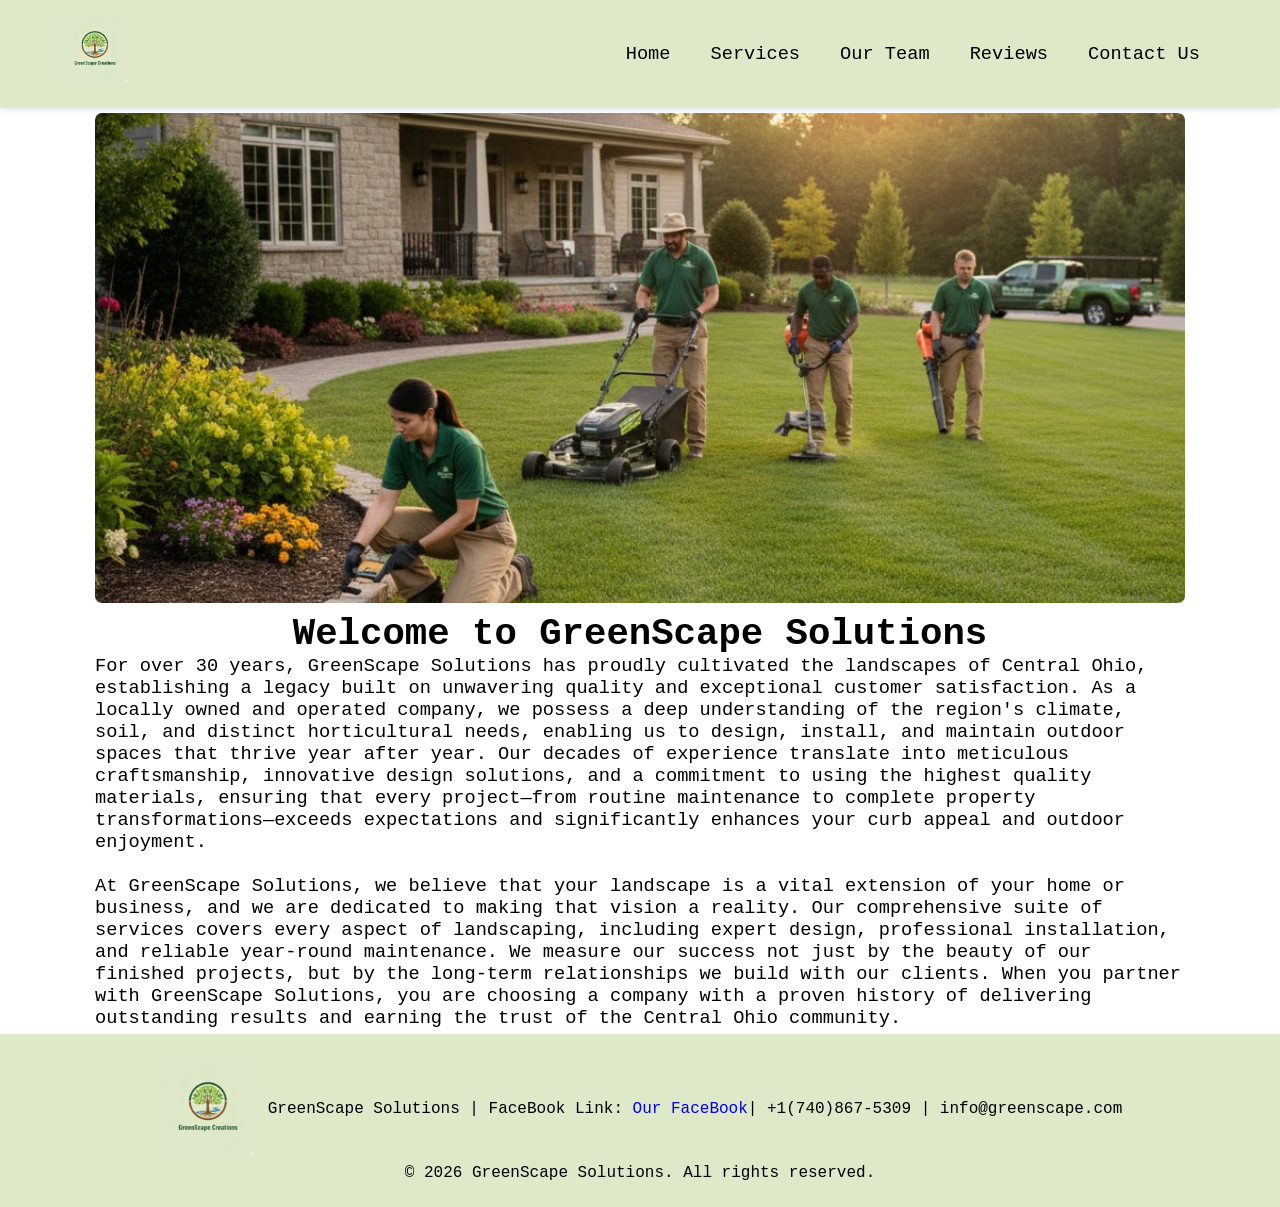
==== index.html @ 3e0b4bdd "commit" ====
<!DOCTYPE html>
<html lang="en">
<head>
    <meta charset="UTF-8">
    <meta name="viewport" content="width=device-width, initial-scale=1.0">
    <title>Home - GreenScape Solutions</title>
    <link rel="stylesheet" href="scripts/menu.css">
    <link rel="stylesheet" href="scripts/style.css">
    <link rel="icon" href="img/GreenScape Solutions Logo.png" type="image/png">
</head>
<body>
    <header class="navbar-container">
        <nav class="navbar">
            
            <div class="navbar-brand">
                <a href="#home"><img id="logo" src="img/GreenScape Solutions Logo.png" alt="GreenScape Solutions Logo"></a> 
                </div>

            <input type="checkbox" id="menu-toggle" title="Toggle navigation menu">
            
            <label for="menu-toggle" class="hamburger">
                <span class="bar"></span>
                <span class="bar"></span>
                <span class="bar"></span>
            </label>

            <ul class="nav-links">
                <li><a href="index.html">Home</a></li>
                <li class="dropdown">
                    <a href="#">Services</a>
                    <ul class="submenu">
                        <li><a href="aeration.html">Aeration</a></li>
                        <li><a href="landscape_maintenance.html"> Landscape Maintenance</a></li>
                        <li><a href="treatment.html">Treatments</a></li>
                    </ul>
                </li>
                <li><a href="team.html">Our Team</a></li>
                <li><a href="reviews.html">Reviews</a></li>
                <li><a href="contact.html">Contact Us</a></li>
            </ul>
        </nav>
    </header>

    <img src="img/greenscape-intro.jpg" alt="GreenScape Introduction" class="intro-image-container">

    <div class="intro-text-container">
        <h1>Welcome to GreenScape Solutions</h1>

        <p> For over 30 years, GreenScape Solutions has proudly cultivated the landscapes of Central Ohio, 
        establishing a legacy built on unwavering quality and exceptional customer satisfaction. 
        As a locally owned and operated company, we possess a deep understanding of the region's climate, soil,
        and distinct horticultural needs, enabling us to design, install, and maintain outdoor spaces that thrive year after year. 
        Our decades of experience translate into meticulous craftsmanship, innovative design solutions, 
        and a commitment to using the highest quality materials, 
        ensuring that every project—from routine maintenance to complete property transformations—exceeds expectations and 
        significantly enhances your curb appeal and outdoor enjoyment.</p>
        <br>
        <p>At GreenScape Solutions, we believe that your landscape is a vital extension of your home or business, 
        and we are dedicated to making that vision a reality. Our comprehensive suite of services covers every aspect of landscaping, 
        including expert design, professional installation, and reliable year-round maintenance. 
        We measure our success not just by the beauty of our finished projects, but by the long-term relationships we build with our 
        clients. When you partner with GreenScape Solutions, you are choosing a company with a proven history of delivering outstanding 
        results and earning the trust of the Central Ohio community.</p>
    </div>
    <footer class="site-footer">
        <p><img src="img/GreenScape Solutions Logo.png" alt="GreenScape Solutions Logo" class="footer-logo">GreenScape Solutions | FaceBook Link: <a href="https://facebook.dacc-appdev.com/ " class="footer-link"> Our FaceBook</a>| +1(740)867-5309 | info@greenscape.com</p>
        <p>&copy; 2026 GreenScape Solutions. All rights reserved.</p>
    </footer>

</body>
</html>
---- scripts/menu.css ----
/* Base Reset and Styling */
* {
    margin: 0;
    padding: 0;
    box-sizing: border-box;
    list-style: none;
    text-decoration: none;
}


/* --- Navigation Container --- */
.navbar-container {
    background-color: #DEE9C9;
    box-shadow: 0 2px 5px rgba(0, 0, 0, 0.1);
}

.navbar {
    display: flex;
    /* Main Flexbox setting: Icon (left) and Links (right) */
    justify-content: space-between; 
    align-items: center;
    padding: 0 20px;
    max-width: 1200px;
    margin: 0 auto; /* Center the navbar content */
}

/* --- Left Side: Brand/Icon --- */
.navbar-brand a {
    color: #1f5030; /* Gold color for the brand name */
    font-size: 1.5em;
    font-weight: bold;
    padding: 15px 0;
    display: block;
}

/* --- Right Side: Navigation Links (Desktop) --- */
.nav-links {
    display: flex;
    justify-content: flex-end; /* Align links to the right */
    align-items: center;
}

.nav-links > li {
    position: relative;
}

.nav-links a {
    display: block;
    padding: 15px 20px;
    color: black;
    transition: background-color 0.3s;
}

.nav-links a:hover {
    background-color: #245A33;
    color: #96C23A  ;
}

/* --- Dropdown Styling (Desktop) --- */
.submenu {
    display: none;
    position: absolute;
    top: 100%;
    left: 0;
    background-color: #699740;
    min-width: 180px;
    z-index: 10;
    box-shadow: 0 5px 10px rgba(0, 0, 0, 0.2);
}

.dropdown:hover .submenu {
    display: block; 
}

.submenu a {
    padding: 10px 20px;
}

.submenu li:hover a {
    background-color: #699740;
}

/* --- Hamburger Icon (Hidden on Desktop) --- */
#menu-toggle {
    display: none;
}

.hamburger {
    display: none; 
    cursor: pointer;
}

.bar {
    display: block;
    width: 25px;
    height: 3px;
    margin: 5px 0;
    background-color: white;
    transition: all 0.3s ease-in-out;
}


/* ==================================== */
/* --- Mobile/Tablet Responsiveness --- */
/* ==================================== */
@media (max-width: 768px) {
    
    .navbar {
        flex-wrap: wrap; /* Allow the nav-links to drop below the brand/hamburger */
        padding: 0 20px;
    }

    /* Show the hamburger icon */
    .hamburger {
        display: block; 
        padding: 15px 0;
    }

    /* Navigation Links (Mobile) */
    .nav-links {
        /* On mobile, the links take full width and stack vertically */
        flex-direction: column;
        width: 100%;
        max-height: 0; /* Initially hidden */
        overflow: hidden;
        transition: max-height 0.3s ease-out;
        background-color: #000000; 
        text-align: center;
        /* Position links below the brand/hamburger by setting width to 100% */
        order: 1; /* Force nav-links to the second row in the flex container */
    }

    .nav-links > li {
        width: 100%;
        border-top: 1px solid #555;
    }
    
    /* Toggle menu open: Checkbox state controls visibility */
    #menu-toggle:checked ~ .nav-links {
        max-height: 500px; /* Must be larger than total link height */
    }

    /* Mobile Dropdowns */
    .submenu {
        position: static; /* Stack naturally below parent */
        width: 100%;
        display: none; /* Hide by default, show with JS 'active' class */
        background-color: #555;
    }

    /* JavaScript 'active' class for mobile submenu toggle */
    .dropdown.active .submenu {
        display: block;
    }
}
---- scripts/style.css ----
/* ============================================
   BASE STYLES - Overall page appearance
   ============================================ */
body{
    background-color: #FFFFFF;
    font-family:'Courier New', Courier, monospace;
    font-size: 14pt;
}

/* Main content container - centers content and limits width */
main {
    max-width: 900px;
    margin: 0 auto;
    text-align: center;
    padding: 20px;
}

/* Intro image display settings */
.intro-image {
    display: block;
    width: 200px;
    height: auto;
    margin: 20px auto 0;
}

/* Navigation bar logo sizing */
#logo{ 
    height: 70px;
}

/* ============================================
   FOOTER STYLES - Site footer appearance
   ============================================ */
.site-footer {
    background-color: #DEE9C9;
    color: rgb(0, 0, 0);
    text-align: center;
    padding: 20px 10px;
    margin-top: 40px;
    font-size: 12pt;
    clear: both;
}

/* Footer paragraph spacing */
.site-footer p {
    margin: 5px 0;
}

/* Footer logo sizing and alignment */
.footer-logo {
    width: 100px;
    height: auto;
    vertical-align: middle;
    margin-right: 10px;
}

/* ============================================
   LAYOUT - Flexbox page structure
   ============================================ */
/* Makes body and html fill viewport height */
html, body {
    height: 100%;
    margin: 0;
    display: flex;
    flex-direction: column;
}

/* Ensures body takes minimum full viewport height */
body {
    min-height: 100vh;
}

/* Pushes footer to bottom of flex container */
.site-footer {
    margin-top: auto;
}

/* ============================================
   INFO BOXES - Service/feature card grid
   ============================================ */
.info-boxes {
    max-width: 1100px;
    margin: 40px auto;
    padding: 20px;
    text-align: left;
}

/* Info boxes section heading */
.info-boxes h2 {
    color: #2e7d32;
    font-size: 2rem;
    margin-bottom: 10px;
    text-align: center;
}

/* Info boxes paragraph text */
.info-boxes p {
    max-width: 850px;
    margin: 0 auto 25px;
    line-height: 1.7;
    color: #222;
}

/* Grid layout for info boxes - 4 columns on desktop */
.info-box-grid {
    display: grid;
    grid-template-columns: repeat(4, minmax(220px, 1fr));
    gap: 20px;
}

/* Individual info box card styling */
.info-box {
    background: #fff;
    border: 2px solid #1f5030;
    border-radius: 18px;
    padding: 22px;
    box-shadow: 0 10px 25px rgba(0, 0, 0, 0.08);
    transition: transform 0.25s ease, box-shadow 0.25s ease;
    transform-origin: center;
}

/* Hover effect for info boxes - scale up */
.info-box:hover {
    transform: scale(1.03);
    box-shadow: 0 16px 35px rgba(0, 0, 0, 0.12);
}

/* Info box heading style */
.info-box h3 {
    color: #1f5030;
    margin-bottom: 12px;
}

/* Info box paragraph style */
.info-box p {
    line-height: 1.6;
    color: #333;
}

/* Info box unordered list padding */
.info-box ul {
    padding-left: 18px;
    margin-top: 10px;
}

/* Nested sub-list styling */
.info-box .sub-list {
    font-size: 0.92rem;
    margin-top: 6px;
    padding-left: 18px;
}

/* Sub-list item spacing */
.info-box .sub-list li {
    margin-bottom: 4px;
}

/* ============================================
   HERO IMAGE - Main banner image
   ============================================ */
.intro-image-container {
    display: block;
    width: 95%;
    max-width: 1100px;
    height: 500px;
    margin: 0 auto;
    padding: 5px;
    box-sizing: border-box;
    border: none;
    border-radius: 12px;
    box-shadow: none;
    object-fit: cover;
}

.intro-text-container {
    padding: 5px;
    width: 95%;
    max-width: 1100px;
    margin: 0 auto;
}

.intro-text-container h1 {
    text-align: center;
}

/* Responsive: Single column on mobile */
@media (max-width: 900px) {
    .info-box-grid {
        grid-template-columns: 1fr;
    }
}

/* ============================================
   TEAM PAGE - Team member cards
   ============================================ */
/* Keyframe animation for fade in up effect */
@keyframes fadeInUp {
    from {
        opacity: 0;
        transform: translateY(30px);
    }
    to {
        opacity: 1;
        transform: translateY(0);
    }
}

/* Keyframe animation for image zoom on hover */
@keyframes imageZoom {
    from {
        transform: scale(1);
    }
    to {
        transform: scale(1.08);
    }
}

/* Team cards container - responsive grid */
.team-container {
    max-width: 1200px;
    margin: 50px auto;
    display: grid;
    grid-template-columns: repeat(auto-fit, minmax(360px, 1fr));
    gap: 40px;
    padding: 0 20px;
}

/* Individual team card styling */
.team-card {
    display: flex;
    flex-direction: column;
    background: #fff;
    border-radius: 12px;
    overflow: hidden;
    box-shadow: 0 4px 8px rgba(0, 0, 0, 0.1);
    transition: transform 0.4s cubic-bezier(0.34, 1.56, 0.64, 1), box-shadow 0.4s ease, background-color 0.3s ease;
    animation: fadeInUp 0.6s ease-out backwards;
}

/* Staggered animation delays for each card */
.team-card:nth-child(1) { animation-delay: 0.1s; }
.team-card:nth-child(2) { animation-delay: 0.2s; }
.team-card:nth-child(3) { animation-delay: 0.3s; }
.team-card:nth-child(4) { animation-delay: 0.4s; }

/* Hover effect for team cards */
.team-card:hover {
    transform: translateY(-8px) scale(1.02);
    box-shadow: 0 12px 24px rgba(46, 125, 50, 0.25);
    background-color: #f9fdf7;
}

/* Team member image container */
.team-image {
    width: 100%;
    height: 280px;
    overflow: hidden;
    position: relative;
}

/* Team member image styling */
.team-image img {
    width: 100%;
    height: 100%;
    object-fit: cover;
    border-radius: 12px 12px 0 0;
    transition: transform 0.5s cubic-bezier(0.34, 1.56, 0.64, 1);
}

/* Zoom effect on team card hover */
.team-card:hover .team-image img {
    transform: scale(1.12);
}

/* Team info section styling */
.team-info {
    padding: 20px;
    opacity: 0;
    animation: fadeInUp 0.6s ease-out 0.2s forwards;
}

/* Team member name heading */
.team-info h2 {
    color: #2e7d32;
    font-size: 1.5rem;
    margin: 0 0 5px 0;
    transition: color 0.3s ease;
}

/* Change name color on card hover */
.team-card:hover .team-info h2 {
    color: #0F6E56;
}

/* Job title styling */
.job-title {
    font-weight: bold;
    color: #666;
    display: block;
    margin-bottom: 12px;
    font-size: 0.9rem;
    transition: color 0.3s ease;
}

/* Change job title color on hover */
.team-card:hover .job-title {
    color: #2e7d32;
}

/* Team member description paragraph */
.team-info p {
    font-size: 0.85rem;
    line-height: 1.5;
    color: #333;
    margin: 0;
    transition: color 0.3s ease;
}

/* Responsive: Adjust for smaller screens */
@media (max-width: 768px) {
    .team-container {
        grid-template-columns: 1fr;
    }
}

/* ============================================
   SERVICE PAGES - Individual service page styles
   ============================================ */
/* Service page header banner */
.service-header {
    background: linear-gradient(135deg, #104249 0%, #0F6E56 100%);
    color: white;
    padding: 60px 20px;
    text-align: center;
    margin-bottom: 50px;
}

/* Service page main heading */
.service-header h1 {
    font-size: 2.5rem;
    margin: 0 0 15px 0;
    font-weight: bold;
}

/* Service header subtitle text */
.service-header p {
    font-size: 1.1rem;
    margin: 0;
    color: #b5d8cf;
}

/* Service content wrapper container */
.service-content-wrapper {
    max-width: 1100px;
    margin: 0 auto;
    padding: 0 20px 50px;
}

/* Individual service section block */
.service-section {
    margin-bottom: 40px;
    padding: 35px;
    background: #f9fdf7;
    border-radius: 12px;
    border-left: 5px solid #2e7d32;
}

/* Service section heading */
.service-section h2 {
    color: #2e7d32;
    font-size: 1.8rem;
    margin: 0 0 20px 0;
}

/* Service section subheading */
.service-section h3 {
    color: #0F6E56;
    font-size: 1.3rem;
    margin: 20px 0 12px 0;
}

/* Service section paragraph text */
.service-section p {
    font-size: 0.95rem;
    line-height: 1.7;
    color: #333;
    margin-bottom: 15px;
}

/* Service section list styling */
.service-section ul, .service-section ol {
    padding-left: 25px;
    margin-bottom: 15px;
}

/* Service section list items */
.service-section li {
    margin-bottom: 12px;
    color: #333;
    line-height: 1.6;
    list-style-type: disc;
}

/* Service intro block - image + text layout */
.service-intro-block {
    display: flex;
    align-items: center;
    gap: 50px;
    margin-bottom: 50px;
    flex-wrap: wrap;
}

/* Service intro image container */
.service-intro-image {
    flex: 1;
    min-width: 250px;
}

/* Service intro image styling */
.service-intro-image img {
    width: 100%;
    max-width: 350px;
    height: auto;
    border-radius: 12px;
    box-shadow: 0 8px 20px rgba(46, 125, 50, 0.15);
}

/* Service intro text container */
.service-intro-text {
    flex: 1;
    min-width: 250px;
}

/* Service intro text heading */
.service-intro-text h2 {
    color: #2e7d32;
    font-size: 1.8rem;
    margin: 0 0 15px 0;
}

/* Service intro text paragraph */
.service-intro-text p {
    font-size: 0.95rem;
    line-height: 1.7;
    color: #333;
    margin-bottom: 12px;
}

/* Responsive: Tablet and mobile adjustments */
@media (max-width: 768px) {
    .service-header h1 {
        font-size: 1.8rem;
    }
    
    .service-intro-block {
        flex-direction: column;
        gap: 30px;
    }
    
    .service-section {
        padding: 20px;
    }
}

/* ============================================
   ALTERNATE SERVICE PAGE STYLES - Variant service layout
   ============================================ */
/* Alternate service header styling */
.service-header {
    background: linear-gradient(135deg, #104249 0%, #0F6E56 100%);
    color: white;
    padding: 40px 20px;
    text-align: center;
    margin-bottom: 40px;
}

/* Alternate service heading size */
.service-header h1 {
    font-size: 2.2rem;
    margin: 0 0 10px 0;
    font-weight: bold;
}

/* Alternate service header subtitle */
.service-header p {
    font-size: 1rem;
    margin: 0;
    color: #b5d8cf;
}

/* Service main content container */
.service-main {
    max-width: 1100px;
    margin: 0 auto;
    padding: 0 20px 40px 20px;
}

/* Individual service item block */
.service-item {
    margin-bottom: 50px;
    padding: 30px;
    background: #f9fdf7;
    border-radius: 12px;
    border-left: 5px solid #2e7d32;
}

/* Service item heading */
.service-item h2 {
    color: #2e7d32;
    font-size: 1.8rem;
    margin: 0 0 20px 0;
}

/* Service item subheading */
.service-item h3 {
    color: #0F6E56;
    font-size: 1.2rem;
    margin: 20px 0 10px 0;
}

/* Service item paragraph text */
.service-item p {
    font-size: 0.95rem;
    line-height: 1.6;
    color: #333;
    margin: 0 0 15px 0;
}

/* Service item list styling */
.service-item ul, .service-item ol {
    margin: 15px 0;
    padding-left: 25px;
}

/* Service item list items */
.service-item li {
    margin-bottom: 10px;
    color: #333;
    line-height: 1.6;
}

/* Service intro layout - side by side image and text */
.service-intro {
    display: flex;
    align-items: flex-start;
    gap: 30px;
    margin-bottom: 20px;
    flex-wrap: wrap;
}

/* Service intro image container */
.service-intro-img {
    flex: 0 0 280px;
}

/* Service intro image styling */
.service-intro-img img {
    width: 100%;
    height: auto;
    border-radius: 12px;
    box-shadow: 0 8px 20px rgba(46, 125, 50, 0.2);
}

/* Service intro text container (alternate) */
.service-intro-text {
    flex: 1;
    min-width: 300px;
}

/* Responsive: Mobile adjustments for alternate service layout */
@media (max-width: 768px) {
    .service-header h1 {
        font-size: 1.6rem;
    }
    
    .service-item {
        padding: 20px;
    }
    
    .service-intro {
        flex-direction: column;
        gap: 15px;
    }
    
    .service-intro-img {
        flex: 0 0 100%;
    }
}
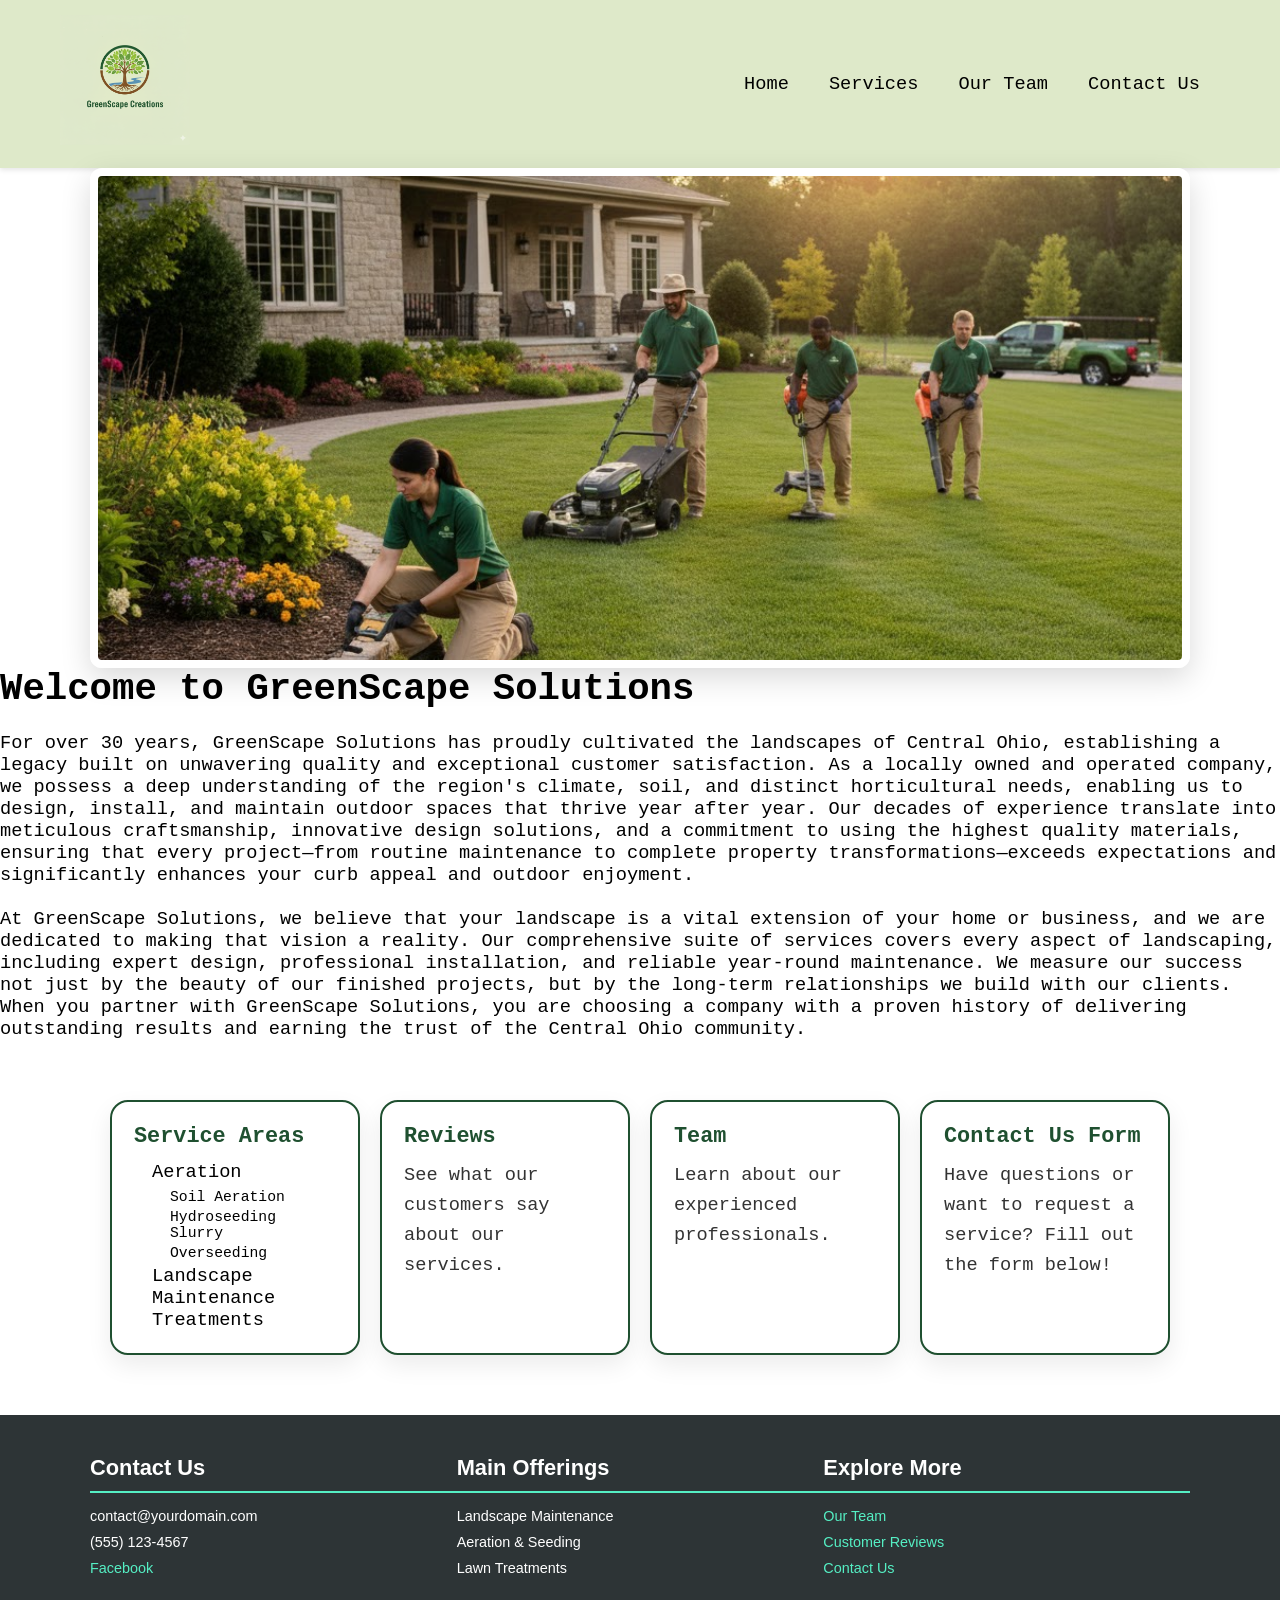
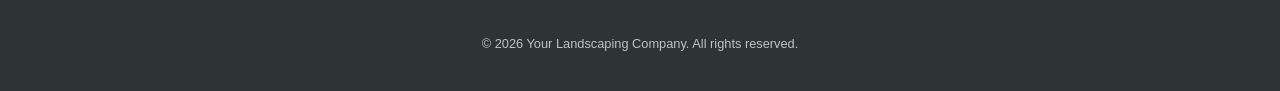
==== commit 995e370b: "Footer changes" ====
--- a/index.html
+++ b/index.html
@@ -35,7 +35,6 @@
                     </ul>
                 </li>
                 <li><a href="team.html">Our Team</a></li>
-                <li><a href="reviews.html">Reviews</a></li>
                 <li><a href="contact.html">Contact Us</a></li>
             </ul>
         </nav>
@@ -43,29 +42,92 @@
 
     <img src="img/greenscape-intro.jpg" alt="GreenScape Introduction" class="intro-image-container">
 
-    <div class="intro-text-container">
-        <h1>Welcome to GreenScape Solutions</h1>
 
-        <p> For over 30 years, GreenScape Solutions has proudly cultivated the landscapes of Central Ohio, 
-        establishing a legacy built on unwavering quality and exceptional customer satisfaction. 
-        As a locally owned and operated company, we possess a deep understanding of the region's climate, soil,
-        and distinct horticultural needs, enabling us to design, install, and maintain outdoor spaces that thrive year after year. 
-        Our decades of experience translate into meticulous craftsmanship, innovative design solutions, 
-        and a commitment to using the highest quality materials, 
-        ensuring that every project—from routine maintenance to complete property transformations—exceeds expectations and 
-        significantly enhances your curb appeal and outdoor enjoyment.</p>
-        <br>
-        <p>At GreenScape Solutions, we believe that your landscape is a vital extension of your home or business, 
+    <h1>Welcome to GreenScape Solutions</h1>
+
+    <br>
+    <p> For over 30 years, GreenScape Solutions has proudly cultivated the landscapes of Central Ohio, 
+    establishing a legacy built on unwavering quality and exceptional customer satisfaction. 
+    As a locally owned and operated company, we possess a deep understanding of the region's climate, soil,
+     and distinct horticultural needs, enabling us to design, install, and maintain outdoor spaces that thrive year after year. 
+     Our decades of experience translate into meticulous craftsmanship, innovative design solutions, 
+     and a commitment to using the highest quality materials, 
+     ensuring that every project—from routine maintenance to complete property transformations—exceeds expectations and 
+     significantly enhances your curb appeal and outdoor enjoyment.
+    </p>
+    <br>
+    <p> At GreenScape Solutions, we believe that your landscape is a vital extension of your home or business, 
         and we are dedicated to making that vision a reality. Our comprehensive suite of services covers every aspect of landscaping, 
         including expert design, professional installation, and reliable year-round maintenance. 
         We measure our success not just by the beauty of our finished projects, but by the long-term relationships we build with our 
         clients. When you partner with GreenScape Solutions, you are choosing a company with a proven history of delivering outstanding 
         results and earning the trust of the Central Ohio community.</p>
+
+    <section class="info-boxes">
+        <div class="info-box-grid">
+            <article class="info-box">
+                <h3>Service Areas</h3>
+                <ul>
+                    <li>
+                        Aeration
+                        <ul class="sub-list">
+                            <li>Soil Aeration</li>
+                            <li>Hydroseeding Slurry</li>
+                            <li>Overseeding</li>
+                        </ul>
+                    </li>
+                    <li>Landscape Maintenance</li>
+                    <li>Treatments</li>
+                </ul>
+            </article>
+            <article class="info-box">
+                <h3>Reviews</h3>
+                <p>See what our customers say about our services.</p>
+            </article>
+            <article class="info-box">
+                <h3>Team</h3>
+                <p>Learn about our experienced professionals.</p>
+            </article>
+            <article class="info-box">
+                <h3>Contact Us Form</h3>
+                <p>Have questions or want to request a service? Fill out the form below!</p>
+            </article>
+        </div>
+    </section>
+
+    <footer class="site-footer">
+  <div class="footer-container">
+    
+    <div class="footer-column">
+      <h3>Contact Us</h3>
+      <p>contact@yourdomain.com</p>
+      <p>(555) 123-4567</p>
+      <p><a href="#">Facebook</a></p>
     </div>
-    <footer class="site-footer">
-        <p><img src="img/GreenScape Solutions Logo.png" alt="GreenScape Solutions Logo" class="footer-logo">GreenScape Solutions | FaceBook Link: <a href="https://facebook.dacc-appdev.com/ " class="footer-link"> Our FaceBook</a>| +1(740)867-5309 | info@greenscape.com</p>
-        <p>&copy; 2026 GreenScape Solutions. All rights reserved.</p>
-    </footer>
+
+    <div class="footer-column">
+      <h3>Main Offerings</h3>
+      <ul>
+        <li>Landscape Maintenance</li>
+        <li>Aeration & Seeding</li>
+        <li>Lawn Treatments</li>
+      </ul>
+    </div>
+
+    <div class="footer-column">
+      <h3>Explore More</h3>
+      <ul>
+        <li><a href="#">Our Team</a></li>
+        <li><a href="#">Customer Reviews</a></li>
+        <li><a href="#">Contact Us</a></li>
+      </ul>
+    </div>
+
+  </div>
+  <div class="footer-bottom">
+    &copy; 2026 Your Landscaping Company. All rights reserved.
+  </div>
+</footer>
 
 </body>
 </html>
--- a/scripts/style.css
+++ b/scripts/style.css
@@ -1,83 +1,78 @@
-/* ============================================
-   BASE STYLES - Overall page appearance
-   ============================================ */
 body{
     background-color: #FFFFFF;
     font-family:'Courier New', Courier, monospace;
     font-size: 14pt;
 }
-
-/* Main content container - centers content and limits width */
 main {
     max-width: 900px;
     margin: 0 auto;
     text-align: center;
     padding: 20px;
 }
-
-/* Intro image display settings */
 .intro-image {
     display: block;
     width: 200px;
     height: auto;
     margin: 20px auto 0;
 }
-
-/* Navigation bar logo sizing */
-#logo{ 
-    height: 70px;
-}
-
-/* ============================================
-   FOOTER STYLES - Site footer appearance
-   ============================================ */
-.site-footer {
-    background-color: #DEE9C9;
-    color: rgb(0, 0, 0);
-    text-align: center;
-    padding: 20px 10px;
-    margin-top: 40px;
-    font-size: 12pt;
-    clear: both;
-}
-
-/* Footer paragraph spacing */
-.site-footer p {
-    margin: 5px 0;
-}
-
-/* Footer logo sizing and alignment */
-.footer-logo {
-    width: 100px;
-    height: auto;
-    vertical-align: middle;
-    margin-right: 10px;
-}
-
-/* ============================================
-   LAYOUT - Flexbox page structure
-   ============================================ */
-/* Makes body and html fill viewport height */
-html, body {
-    height: 100%;
-    margin: 0;
-    display: flex;
-    flex-direction: column;
-}
-
-/* Ensures body takes minimum full viewport height */
+#logo{
+    height: 130px;
+}
+
+
 body {
     min-height: 100vh;
 }
 
-/* Pushes footer to bottom of flex container */
 .site-footer {
-    margin-top: auto;
-}
-
-/* ============================================
-   INFO BOXES - Service/feature card grid
-   ============================================ */
+  background-color: #2d3436; /* Dark professional grey */
+  color: #ffffff;
+  padding: 40px 20px;
+  font-family: sans-serif;
+}
+
+.footer-container {
+  display: flex;
+  justify-content: space-around;
+  flex-wrap: wrap;
+  max-width: 1100px;
+  margin: 0 auto;
+}
+
+.footer-column {
+  flex: 1;
+  min-width: 200px;
+  margin-bottom: 20px;
+}
+
+.footer-column h3 {
+  border-bottom: 2px solid #55efc4; /* Accent color */
+  padding-bottom: 10px;
+  margin-bottom: 15px;
+}
+
+.footer-column ul {
+  list-style: none;
+  padding: 0;
+}
+
+.footer-column li, .footer-column p {
+  margin-bottom: 10px;
+  font-size: 0.9rem;
+}
+
+.footer-column a {
+  color: #55efc4;
+  text-decoration: none;
+}
+
+.footer-bottom {
+  text-align: center;
+  margin-top: 30px;
+  font-size: 0.8rem;
+  opacity: 0.7;
+}
+
 .info-boxes {
     max-width: 1100px;
     margin: 40px auto;
@@ -85,7 +80,6 @@
     text-align: left;
 }
 
-/* Info boxes section heading */
 .info-boxes h2 {
     color: #2e7d32;
     font-size: 2rem;
@@ -93,7 +87,6 @@
     text-align: center;
 }
 
-/* Info boxes paragraph text */
 .info-boxes p {
     max-width: 850px;
     margin: 0 auto 25px;
@@ -101,14 +94,12 @@
     color: #222;
 }
 
-/* Grid layout for info boxes - 4 columns on desktop */
 .info-box-grid {
     display: grid;
     grid-template-columns: repeat(4, minmax(220px, 1fr));
     gap: 20px;
 }
 
-/* Individual info box card styling */
 .info-box {
     background: #fff;
     border: 2px solid #1f5030;
@@ -119,81 +110,56 @@
     transform-origin: center;
 }
 
-/* Hover effect for info boxes - scale up */
 .info-box:hover {
     transform: scale(1.03);
     box-shadow: 0 16px 35px rgba(0, 0, 0, 0.12);
 }
 
-/* Info box heading style */
 .info-box h3 {
     color: #1f5030;
     margin-bottom: 12px;
 }
 
-/* Info box paragraph style */
 .info-box p {
     line-height: 1.6;
     color: #333;
 }
 
-/* Info box unordered list padding */
 .info-box ul {
     padding-left: 18px;
     margin-top: 10px;
 }
 
-/* Nested sub-list styling */
 .info-box .sub-list {
     font-size: 0.92rem;
     margin-top: 6px;
     padding-left: 18px;
 }
 
-/* Sub-list item spacing */
 .info-box .sub-list li {
     margin-bottom: 4px;
 }
-
-/* ============================================
-   HERO IMAGE - Main banner image
-   ============================================ */
 .intro-image-container {
     display: block;
-    width: 95%;
-    max-width: 1100px;
+    max-width: 90%;
+    width: 1100px;
     height: 500px;
     margin: 0 auto;
-    padding: 5px;
-    box-sizing: border-box;
-    border: none;
+
+    border: 8px solid #ffffff;
     border-radius: 12px;
-    box-shadow: none;
+    box-shadow: 0 10px 30px rgba(0,0,0,0.15);
+
     object-fit: cover;
 }
 
-.intro-text-container {
-    padding: 5px;
-    width: 95%;
-    max-width: 1100px;
-    margin: 0 auto;
-}
-
-.intro-text-container h1 {
-    text-align: center;
-}
-
-/* Responsive: Single column on mobile */
 @media (max-width: 900px) {
     .info-box-grid {
         grid-template-columns: 1fr;
     }
 }
 
-/* ============================================
-   TEAM PAGE - Team member cards
-   ============================================ */
-/* Keyframe animation for fade in up effect */
+/* For team.html */
 @keyframes fadeInUp {
     from {
         opacity: 0;
@@ -205,7 +171,6 @@
     }
 }
 
-/* Keyframe animation for image zoom on hover */
 @keyframes imageZoom {
     from {
         transform: scale(1);
@@ -215,7 +180,6 @@
     }
 }
 
-/* Team cards container - responsive grid */
 .team-container {
     max-width: 1200px;
     margin: 50px auto;
@@ -225,7 +189,6 @@
     padding: 0 20px;
 }
 
-/* Individual team card styling */
 .team-card {
     display: flex;
     flex-direction: column;
@@ -237,20 +200,17 @@
     animation: fadeInUp 0.6s ease-out backwards;
 }
 
-/* Staggered animation delays for each card */
 .team-card:nth-child(1) { animation-delay: 0.1s; }
 .team-card:nth-child(2) { animation-delay: 0.2s; }
 .team-card:nth-child(3) { animation-delay: 0.3s; }
 .team-card:nth-child(4) { animation-delay: 0.4s; }
 
-/* Hover effect for team cards */
 .team-card:hover {
     transform: translateY(-8px) scale(1.02);
     box-shadow: 0 12px 24px rgba(46, 125, 50, 0.25);
     background-color: #f9fdf7;
 }
 
-/* Team member image container */
 .team-image {
     width: 100%;
     height: 280px;
@@ -258,7 +218,6 @@
     position: relative;
 }
 
-/* Team member image styling */
 .team-image img {
     width: 100%;
     height: 100%;
@@ -267,19 +226,16 @@
     transition: transform 0.5s cubic-bezier(0.34, 1.56, 0.64, 1);
 }
 
-/* Zoom effect on team card hover */
 .team-card:hover .team-image img {
     transform: scale(1.12);
 }
 
-/* Team info section styling */
 .team-info {
     padding: 20px;
     opacity: 0;
     animation: fadeInUp 0.6s ease-out 0.2s forwards;
 }
 
-/* Team member name heading */
 .team-info h2 {
     color: #2e7d32;
     font-size: 1.5rem;
@@ -287,12 +243,10 @@
     transition: color 0.3s ease;
 }
 
-/* Change name color on card hover */
 .team-card:hover .team-info h2 {
     color: #0F6E56;
 }
 
-/* Job title styling */
 .job-title {
     font-weight: bold;
     color: #666;
@@ -302,12 +256,10 @@
     transition: color 0.3s ease;
 }
 
-/* Change job title color on hover */
 .team-card:hover .job-title {
     color: #2e7d32;
 }
 
-/* Team member description paragraph */
 .team-info p {
     font-size: 0.85rem;
     line-height: 1.5;
@@ -323,10 +275,7 @@
     }
 }
 
-/* ============================================
-   SERVICE PAGES - Individual service page styles
-   ============================================ */
-/* Service page header banner */
+/* Service Pages Styling */
 .service-header {
     background: linear-gradient(135deg, #104249 0%, #0F6E56 100%);
     color: white;
@@ -335,28 +284,24 @@
     margin-bottom: 50px;
 }
 
-/* Service page main heading */
 .service-header h1 {
     font-size: 2.5rem;
     margin: 0 0 15px 0;
     font-weight: bold;
 }
 
-/* Service header subtitle text */
 .service-header p {
     font-size: 1.1rem;
     margin: 0;
     color: #b5d8cf;
 }
 
-/* Service content wrapper container */
 .service-content-wrapper {
     max-width: 1100px;
     margin: 0 auto;
     padding: 0 20px 50px;
 }
 
-/* Individual service section block */
 .service-section {
     margin-bottom: 40px;
     padding: 35px;
@@ -365,21 +310,18 @@
     border-left: 5px solid #2e7d32;
 }
 
-/* Service section heading */
 .service-section h2 {
     color: #2e7d32;
     font-size: 1.8rem;
     margin: 0 0 20px 0;
 }
 
-/* Service section subheading */
 .service-section h3 {
     color: #0F6E56;
     font-size: 1.3rem;
     margin: 20px 0 12px 0;
 }
 
-/* Service section paragraph text */
 .service-section p {
     font-size: 0.95rem;
     line-height: 1.7;
@@ -387,13 +329,11 @@
     margin-bottom: 15px;
 }
 
-/* Service section list styling */
 .service-section ul, .service-section ol {
     padding-left: 25px;
     margin-bottom: 15px;
 }
 
-/* Service section list items */
 .service-section li {
     margin-bottom: 12px;
     color: #333;
@@ -401,7 +341,6 @@
     list-style-type: disc;
 }
 
-/* Service intro block - image + text layout */
 .service-intro-block {
     display: flex;
     align-items: center;
@@ -410,13 +349,11 @@
     flex-wrap: wrap;
 }
 
-/* Service intro image container */
 .service-intro-image {
     flex: 1;
     min-width: 250px;
 }
 
-/* Service intro image styling */
 .service-intro-image img {
     width: 100%;
     max-width: 350px;
@@ -425,20 +362,17 @@
     box-shadow: 0 8px 20px rgba(46, 125, 50, 0.15);
 }
 
-/* Service intro text container */
 .service-intro-text {
     flex: 1;
     min-width: 250px;
 }
 
-/* Service intro text heading */
 .service-intro-text h2 {
     color: #2e7d32;
     font-size: 1.8rem;
     margin: 0 0 15px 0;
 }
 
-/* Service intro text paragraph */
 .service-intro-text p {
     font-size: 0.95rem;
     line-height: 1.7;
@@ -446,7 +380,6 @@
     margin-bottom: 12px;
 }
 
-/* Responsive: Tablet and mobile adjustments */
 @media (max-width: 768px) {
     .service-header h1 {
         font-size: 1.8rem;
@@ -462,10 +395,7 @@
     }
 }
 
-/* ============================================
-   ALTERNATE SERVICE PAGE STYLES - Variant service layout
-   ============================================ */
-/* Alternate service header styling */
+/* Service Pages Styling */
 .service-header {
     background: linear-gradient(135deg, #104249 0%, #0F6E56 100%);
     color: white;
@@ -474,28 +404,24 @@
     margin-bottom: 40px;
 }
 
-/* Alternate service heading size */
 .service-header h1 {
     font-size: 2.2rem;
     margin: 0 0 10px 0;
     font-weight: bold;
 }
 
-/* Alternate service header subtitle */
 .service-header p {
     font-size: 1rem;
     margin: 0;
     color: #b5d8cf;
 }
 
-/* Service main content container */
 .service-main {
     max-width: 1100px;
     margin: 0 auto;
     padding: 0 20px 40px 20px;
 }
 
-/* Individual service item block */
 .service-item {
     margin-bottom: 50px;
     padding: 30px;
@@ -504,21 +430,18 @@
     border-left: 5px solid #2e7d32;
 }
 
-/* Service item heading */
 .service-item h2 {
     color: #2e7d32;
     font-size: 1.8rem;
     margin: 0 0 20px 0;
 }
 
-/* Service item subheading */
 .service-item h3 {
     color: #0F6E56;
     font-size: 1.2rem;
     margin: 20px 0 10px 0;
 }
 
-/* Service item paragraph text */
 .service-item p {
     font-size: 0.95rem;
     line-height: 1.6;
@@ -526,20 +449,17 @@
     margin: 0 0 15px 0;
 }
 
-/* Service item list styling */
 .service-item ul, .service-item ol {
     margin: 15px 0;
     padding-left: 25px;
 }
 
-/* Service item list items */
 .service-item li {
     margin-bottom: 10px;
     color: #333;
     line-height: 1.6;
 }
 
-/* Service intro layout - side by side image and text */
 .service-intro {
     display: flex;
     align-items: flex-start;
@@ -548,12 +468,10 @@
     flex-wrap: wrap;
 }
 
-/* Service intro image container */
 .service-intro-img {
     flex: 0 0 280px;
 }
 
-/* Service intro image styling */
 .service-intro-img img {
     width: 100%;
     height: auto;
@@ -561,13 +479,11 @@
     box-shadow: 0 8px 20px rgba(46, 125, 50, 0.2);
 }
 
-/* Service intro text container (alternate) */
 .service-intro-text {
     flex: 1;
     min-width: 300px;
 }
 
-/* Responsive: Mobile adjustments for alternate service layout */
 @media (max-width: 768px) {
     .service-header h1 {
         font-size: 1.6rem;
@@ -586,3 +502,4 @@
         flex: 0 0 100%;
     }
 }
+
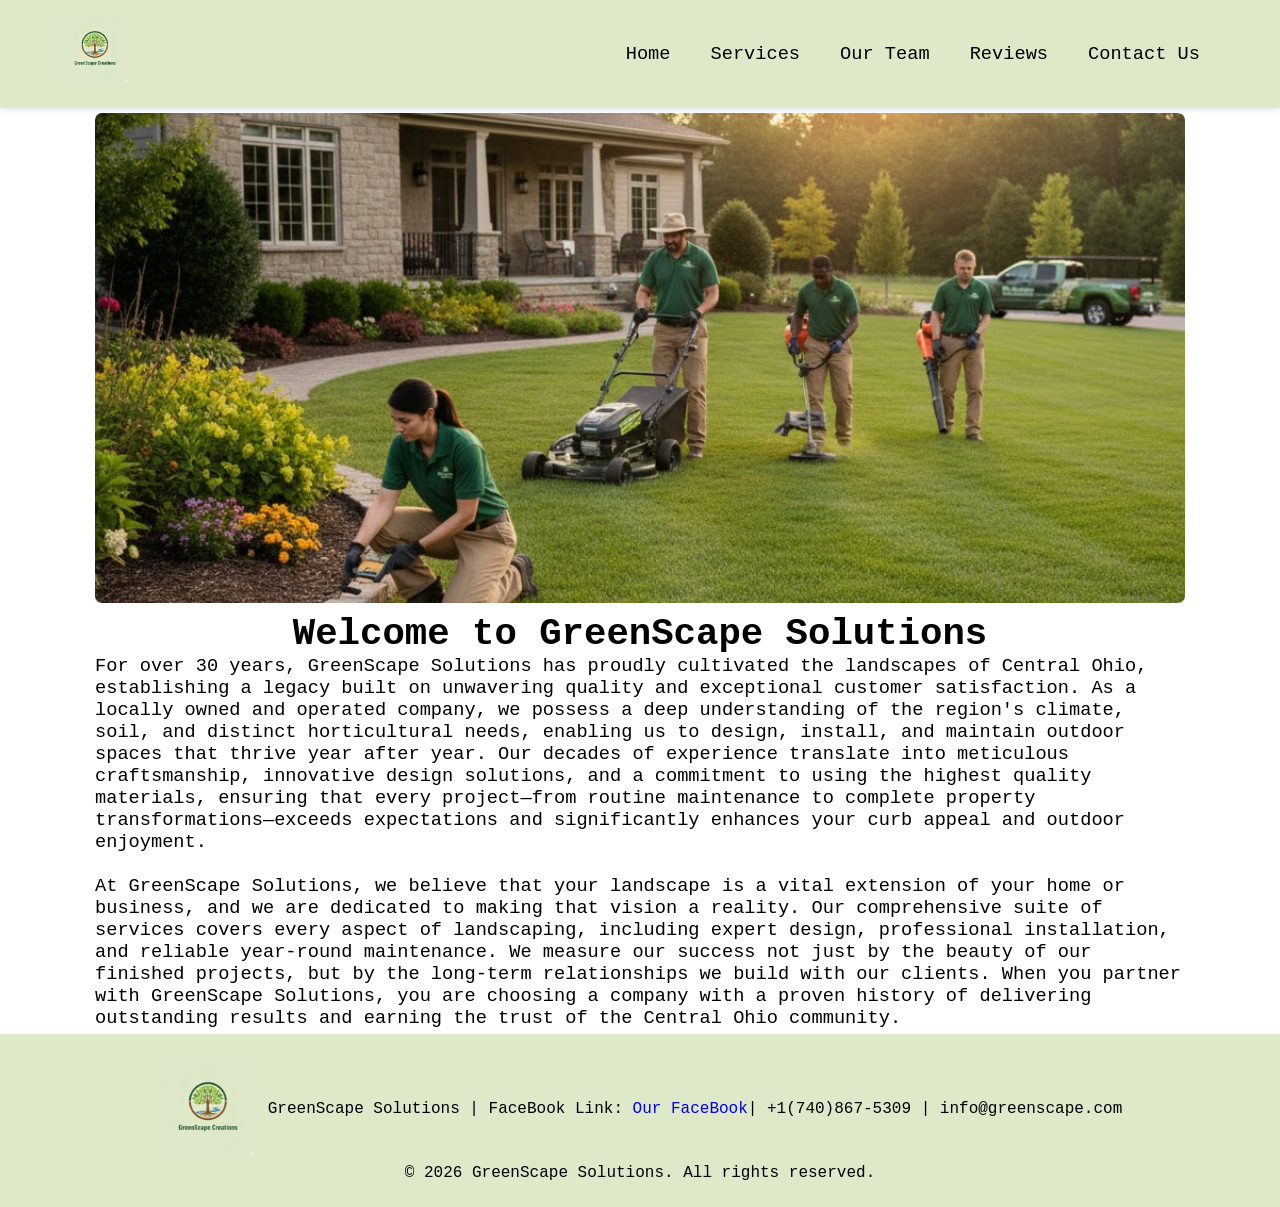
==== commit b38c6e0d: "commot" ====
--- a/index.html
+++ b/index.html
@@ -35,6 +35,7 @@
                     </ul>
                 </li>
                 <li><a href="team.html">Our Team</a></li>
+                <li><a href="reviews.html">Reviews</a></li>
                 <li><a href="contact.html">Contact Us</a></li>
             </ul>
         </nav>
@@ -42,92 +43,29 @@
 
     <img src="img/greenscape-intro.jpg" alt="GreenScape Introduction" class="intro-image-container">
 
+    <div class="intro-text-container">
+        <h1>Welcome to GreenScape Solutions</h1>
 
-    <h1>Welcome to GreenScape Solutions</h1>
-
-    <br>
-    <p> For over 30 years, GreenScape Solutions has proudly cultivated the landscapes of Central Ohio, 
-    establishing a legacy built on unwavering quality and exceptional customer satisfaction. 
-    As a locally owned and operated company, we possess a deep understanding of the region's climate, soil,
-     and distinct horticultural needs, enabling us to design, install, and maintain outdoor spaces that thrive year after year. 
-     Our decades of experience translate into meticulous craftsmanship, innovative design solutions, 
-     and a commitment to using the highest quality materials, 
-     ensuring that every project—from routine maintenance to complete property transformations—exceeds expectations and 
-     significantly enhances your curb appeal and outdoor enjoyment.
-    </p>
-    <br>
-    <p> At GreenScape Solutions, we believe that your landscape is a vital extension of your home or business, 
+        <p> For over 30 years, GreenScape Solutions has proudly cultivated the landscapes of Central Ohio, 
+        establishing a legacy built on unwavering quality and exceptional customer satisfaction. 
+        As a locally owned and operated company, we possess a deep understanding of the region's climate, soil,
+        and distinct horticultural needs, enabling us to design, install, and maintain outdoor spaces that thrive year after year. 
+        Our decades of experience translate into meticulous craftsmanship, innovative design solutions, 
+        and a commitment to using the highest quality materials, 
+        ensuring that every project—from routine maintenance to complete property transformations—exceeds expectations and 
+        significantly enhances your curb appeal and outdoor enjoyment.</p>
+        <br>
+        <p>At GreenScape Solutions, we believe that your landscape is a vital extension of your home or business, 
         and we are dedicated to making that vision a reality. Our comprehensive suite of services covers every aspect of landscaping, 
         including expert design, professional installation, and reliable year-round maintenance. 
         We measure our success not just by the beauty of our finished projects, but by the long-term relationships we build with our 
         clients. When you partner with GreenScape Solutions, you are choosing a company with a proven history of delivering outstanding 
         results and earning the trust of the Central Ohio community.</p>
-
-    <section class="info-boxes">
-        <div class="info-box-grid">
-            <article class="info-box">
-                <h3>Service Areas</h3>
-                <ul>
-                    <li>
-                        Aeration
-                        <ul class="sub-list">
-                            <li>Soil Aeration</li>
-                            <li>Hydroseeding Slurry</li>
-                            <li>Overseeding</li>
-                        </ul>
-                    </li>
-                    <li>Landscape Maintenance</li>
-                    <li>Treatments</li>
-                </ul>
-            </article>
-            <article class="info-box">
-                <h3>Reviews</h3>
-                <p>See what our customers say about our services.</p>
-            </article>
-            <article class="info-box">
-                <h3>Team</h3>
-                <p>Learn about our experienced professionals.</p>
-            </article>
-            <article class="info-box">
-                <h3>Contact Us Form</h3>
-                <p>Have questions or want to request a service? Fill out the form below!</p>
-            </article>
-        </div>
-    </section>
-
+    </div>
     <footer class="site-footer">
-  <div class="footer-container">
-    
-    <div class="footer-column">
-      <h3>Contact Us</h3>
-      <p>contact@yourdomain.com</p>
-      <p>(555) 123-4567</p>
-      <p><a href="#">Facebook</a></p>
-    </div>
-
-    <div class="footer-column">
-      <h3>Main Offerings</h3>
-      <ul>
-        <li>Landscape Maintenance</li>
-        <li>Aeration & Seeding</li>
-        <li>Lawn Treatments</li>
-      </ul>
-    </div>
-
-    <div class="footer-column">
-      <h3>Explore More</h3>
-      <ul>
-        <li><a href="#">Our Team</a></li>
-        <li><a href="#">Customer Reviews</a></li>
-        <li><a href="#">Contact Us</a></li>
-      </ul>
-    </div>
-
-  </div>
-  <div class="footer-bottom">
-    &copy; 2026 Your Landscaping Company. All rights reserved.
-  </div>
-</footer>
+        <p><img src="img/GreenScape Solutions Logo.png" alt="GreenScape Solutions Logo" class="footer-logo">GreenScape Solutions | FaceBook Link: <a href="https://facebook.dacc-appdev.com/ " class="footer-link"> Our FaceBook</a>| +1(740)867-5309 | info@greenscape.com</p>
+        <p>&copy; 2026 GreenScape Solutions. All rights reserved.</p>
+    </footer>
 
 </body>
 </html>
--- a/scripts/style.css
+++ b/scripts/style.css
@@ -1,78 +1,83 @@
+/* ============================================
+   BASE STYLES - Overall page appearance
+   ============================================ */
 body{
     background-color: #FFFFFF;
     font-family:'Courier New', Courier, monospace;
     font-size: 14pt;
 }
+
+/* Main content container - centers content and limits width */
 main {
     max-width: 900px;
     margin: 0 auto;
     text-align: center;
     padding: 20px;
 }
+
+/* Intro image display settings */
 .intro-image {
     display: block;
     width: 200px;
     height: auto;
     margin: 20px auto 0;
 }
-#logo{
-    height: 130px;
-}
-
-
+
+/* Navigation bar logo sizing */
+#logo{ 
+    height: 70px;
+}
+
+/* ============================================
+   FOOTER STYLES - Site footer appearance
+   ============================================ */
+.site-footer {
+    background-color: #DEE9C9;
+    color: rgb(0, 0, 0);
+    text-align: center;
+    padding: 20px 10px;
+    margin-top: 40px;
+    font-size: 12pt;
+    clear: both;
+}
+
+/* Footer paragraph spacing */
+.site-footer p {
+    margin: 5px 0;
+}
+
+/* Footer logo sizing and alignment */
+.footer-logo {
+    width: 100px;
+    height: auto;
+    vertical-align: middle;
+    margin-right: 10px;
+}
+
+/* ============================================
+   LAYOUT - Flexbox page structure
+   ============================================ */
+/* Makes body and html fill viewport height */
+html, body {
+    height: 100%;
+    margin: 0;
+    display: flex;
+    flex-direction: column;
+}
+
+/* Ensures body takes minimum full viewport height */
 body {
     min-height: 100vh;
 }
 
+/* Pushes footer to bottom of flex container */
 .site-footer {
-  background-color: #2d3436; /* Dark professional grey */
-  color: #ffffff;
-  padding: 40px 20px;
-  font-family: sans-serif;
-}
-
-.footer-container {
-  display: flex;
-  justify-content: space-around;
-  flex-wrap: wrap;
-  max-width: 1100px;
-  margin: 0 auto;
-}
-
-.footer-column {
-  flex: 1;
-  min-width: 200px;
-  margin-bottom: 20px;
-}
-
-.footer-column h3 {
-  border-bottom: 2px solid #55efc4; /* Accent color */
-  padding-bottom: 10px;
-  margin-bottom: 15px;
-}
-
-.footer-column ul {
-  list-style: none;
-  padding: 0;
-}
-
-.footer-column li, .footer-column p {
-  margin-bottom: 10px;
-  font-size: 0.9rem;
-}
-
-.footer-column a {
-  color: #55efc4;
-  text-decoration: none;
-}
-
-.footer-bottom {
-  text-align: center;
-  margin-top: 30px;
-  font-size: 0.8rem;
-  opacity: 0.7;
-}
-
+    margin-top: auto;
+}
+
+/* ============================================
+   INFO BOXES - Service/feature card grid
+   ============================================ */
 .info-boxes {
     max-width: 1100px;
     margin: 40px auto;
@@ -80,6 +85,7 @@
     text-align: left;
 }
 
+/* Info boxes section heading */
 .info-boxes h2 {
     color: #2e7d32;
     font-size: 2rem;
@@ -87,6 +93,7 @@
     text-align: center;
 }
 
+/* Info boxes paragraph text */
 .info-boxes p {
     max-width: 850px;
     margin: 0 auto 25px;
@@ -94,12 +101,14 @@
     color: #222;
 }
 
+/* Grid layout for info boxes - 4 columns on desktop */
 .info-box-grid {
     display: grid;
     grid-template-columns: repeat(4, minmax(220px, 1fr));
     gap: 20px;
 }
 
+/* Individual info box card styling */
 .info-box {
     background: #fff;
     border: 2px solid #1f5030;
@@ -110,56 +119,81 @@
     transform-origin: center;
 }
 
+/* Hover effect for info boxes - scale up */
 .info-box:hover {
     transform: scale(1.03);
     box-shadow: 0 16px 35px rgba(0, 0, 0, 0.12);
 }
 
+/* Info box heading style */
 .info-box h3 {
     color: #1f5030;
     margin-bottom: 12px;
 }
 
+/* Info box paragraph style */
 .info-box p {
     line-height: 1.6;
     color: #333;
 }
 
+/* Info box unordered list padding */
 .info-box ul {
     padding-left: 18px;
     margin-top: 10px;
 }
 
+/* Nested sub-list styling */
 .info-box .sub-list {
     font-size: 0.92rem;
     margin-top: 6px;
     padding-left: 18px;
 }
 
+/* Sub-list item spacing */
 .info-box .sub-list li {
     margin-bottom: 4px;
 }
+
+/* ============================================
+   HERO IMAGE - Main banner image
+   ============================================ */
 .intro-image-container {
     display: block;
-    max-width: 90%;
-    width: 1100px;
+    width: 95%;
+    max-width: 1100px;
     height: 500px;
     margin: 0 auto;
-
-    border: 8px solid #ffffff;
+    padding: 5px;
+    box-sizing: border-box;
+    border: none;
     border-radius: 12px;
-    box-shadow: 0 10px 30px rgba(0,0,0,0.15);
-
+    box-shadow: none;
     object-fit: cover;
 }
 
+.intro-text-container {
+    padding: 5px;
+    width: 95%;
+    max-width: 1100px;
+    margin: 0 auto;
+}
+
+.intro-text-container h1 {
+    text-align: center;
+}
+
+/* Responsive: Single column on mobile */
 @media (max-width: 900px) {
     .info-box-grid {
         grid-template-columns: 1fr;
     }
 }
 
-/* For team.html */
+/* ============================================
+   TEAM PAGE - Team member cards
+   ============================================ */
+/* Keyframe animation for fade in up effect */
 @keyframes fadeInUp {
     from {
         opacity: 0;
@@ -171,6 +205,7 @@
     }
 }
 
+/* Keyframe animation for image zoom on hover */
 @keyframes imageZoom {
     from {
         transform: scale(1);
@@ -180,6 +215,7 @@
     }
 }
 
+/* Team cards container - responsive grid */
 .team-container {
     max-width: 1200px;
     margin: 50px auto;
@@ -189,6 +225,7 @@
     padding: 0 20px;
 }
 
+/* Individual team card styling */
 .team-card {
     display: flex;
     flex-direction: column;
@@ -200,17 +237,20 @@
     animation: fadeInUp 0.6s ease-out backwards;
 }
 
+/* Staggered animation delays for each card */
 .team-card:nth-child(1) { animation-delay: 0.1s; }
 .team-card:nth-child(2) { animation-delay: 0.2s; }
 .team-card:nth-child(3) { animation-delay: 0.3s; }
 .team-card:nth-child(4) { animation-delay: 0.4s; }
 
+/* Hover effect for team cards */
 .team-card:hover {
     transform: translateY(-8px) scale(1.02);
     box-shadow: 0 12px 24px rgba(46, 125, 50, 0.25);
     background-color: #f9fdf7;
 }
 
+/* Team member image container */
 .team-image {
     width: 100%;
     height: 280px;
@@ -218,6 +258,7 @@
     position: relative;
 }
 
+/* Team member image styling */
 .team-image img {
     width: 100%;
     height: 100%;
@@ -226,16 +267,19 @@
     transition: transform 0.5s cubic-bezier(0.34, 1.56, 0.64, 1);
 }
 
+/* Zoom effect on team card hover */
 .team-card:hover .team-image img {
     transform: scale(1.12);
 }
 
+/* Team info section styling */
 .team-info {
     padding: 20px;
     opacity: 0;
     animation: fadeInUp 0.6s ease-out 0.2s forwards;
 }
 
+/* Team member name heading */
 .team-info h2 {
     color: #2e7d32;
     font-size: 1.5rem;
@@ -243,10 +287,12 @@
     transition: color 0.3s ease;
 }
 
+/* Change name color on card hover */
 .team-card:hover .team-info h2 {
     color: #0F6E56;
 }
 
+/* Job title styling */
 .job-title {
     font-weight: bold;
     color: #666;
@@ -256,10 +302,12 @@
     transition: color 0.3s ease;
 }
 
+/* Change job title color on hover */
 .team-card:hover .job-title {
     color: #2e7d32;
 }
 
+/* Team member description paragraph */
 .team-info p {
     font-size: 0.85rem;
     line-height: 1.5;
@@ -275,7 +323,10 @@
     }
 }
 
-/* Service Pages Styling */
+/* ============================================
+   SERVICE PAGES - Individual service page styles
+   ============================================ */
+/* Service page header banner */
 .service-header {
     background: linear-gradient(135deg, #104249 0%, #0F6E56 100%);
     color: white;
@@ -284,24 +335,28 @@
     margin-bottom: 50px;
 }
 
+/* Service page main heading */
 .service-header h1 {
     font-size: 2.5rem;
     margin: 0 0 15px 0;
     font-weight: bold;
 }
 
+/* Service header subtitle text */
 .service-header p {
     font-size: 1.1rem;
     margin: 0;
     color: #b5d8cf;
 }
 
+/* Service content wrapper container */
 .service-content-wrapper {
     max-width: 1100px;
     margin: 0 auto;
     padding: 0 20px 50px;
 }
 
+/* Individual service section block */
 .service-section {
     margin-bottom: 40px;
     padding: 35px;
@@ -310,18 +365,21 @@
     border-left: 5px solid #2e7d32;
 }
 
+/* Service section heading */
 .service-section h2 {
     color: #2e7d32;
     font-size: 1.8rem;
     margin: 0 0 20px 0;
 }
 
+/* Service section subheading */
 .service-section h3 {
     color: #0F6E56;
     font-size: 1.3rem;
     margin: 20px 0 12px 0;
 }
 
+/* Service section paragraph text */
 .service-section p {
     font-size: 0.95rem;
     line-height: 1.7;
@@ -329,11 +387,13 @@
     margin-bottom: 15px;
 }
 
+/* Service section list styling */
 .service-section ul, .service-section ol {
     padding-left: 25px;
     margin-bottom: 15px;
 }
 
+/* Service section list items */
 .service-section li {
     margin-bottom: 12px;
     color: #333;
@@ -341,6 +401,7 @@
     list-style-type: disc;
 }
 
+/* Service intro block - image + text layout */
 .service-intro-block {
     display: flex;
     align-items: center;
@@ -349,11 +410,13 @@
     flex-wrap: wrap;
 }
 
+/* Service intro image container */
 .service-intro-image {
     flex: 1;
     min-width: 250px;
 }
 
+/* Service intro image styling */
 .service-intro-image img {
     width: 100%;
     max-width: 350px;
@@ -362,17 +425,20 @@
     box-shadow: 0 8px 20px rgba(46, 125, 50, 0.15);
 }
 
+/* Service intro text container */
 .service-intro-text {
     flex: 1;
     min-width: 250px;
 }
 
+/* Service intro text heading */
 .service-intro-text h2 {
     color: #2e7d32;
     font-size: 1.8rem;
     margin: 0 0 15px 0;
 }
 
+/* Service intro text paragraph */
 .service-intro-text p {
     font-size: 0.95rem;
     line-height: 1.7;
@@ -380,6 +446,7 @@
     margin-bottom: 12px;
 }
 
+/* Responsive: Tablet and mobile adjustments */
 @media (max-width: 768px) {
     .service-header h1 {
         font-size: 1.8rem;
@@ -395,7 +462,10 @@
     }
 }
 
-/* Service Pages Styling */
+/* ============================================
+   ALTERNATE SERVICE PAGE STYLES - Variant service layout
+   ============================================ */
+/* Alternate service header styling */
 .service-header {
     background: linear-gradient(135deg, #104249 0%, #0F6E56 100%);
     color: white;
@@ -404,24 +474,28 @@
     margin-bottom: 40px;
 }
 
+/* Alternate service heading size */
 .service-header h1 {
     font-size: 2.2rem;
     margin: 0 0 10px 0;
     font-weight: bold;
 }
 
+/* Alternate service header subtitle */
 .service-header p {
     font-size: 1rem;
     margin: 0;
     color: #b5d8cf;
 }
 
+/* Service main content container */
 .service-main {
     max-width: 1100px;
     margin: 0 auto;
     padding: 0 20px 40px 20px;
 }
 
+/* Individual service item block */
 .service-item {
     margin-bottom: 50px;
     padding: 30px;
@@ -430,18 +504,21 @@
     border-left: 5px solid #2e7d32;
 }
 
+/* Service item heading */
 .service-item h2 {
     color: #2e7d32;
     font-size: 1.8rem;
     margin: 0 0 20px 0;
 }
 
+/* Service item subheading */
 .service-item h3 {
     color: #0F6E56;
     font-size: 1.2rem;
     margin: 20px 0 10px 0;
 }
 
+/* Service item paragraph text */
 .service-item p {
     font-size: 0.95rem;
     line-height: 1.6;
@@ -449,17 +526,20 @@
     margin: 0 0 15px 0;
 }
 
+/* Service item list styling */
 .service-item ul, .service-item ol {
     margin: 15px 0;
     padding-left: 25px;
 }
 
+/* Service item list items */
 .service-item li {
     margin-bottom: 10px;
     color: #333;
     line-height: 1.6;
 }
 
+/* Service intro layout - side by side image and text */
 .service-intro {
     display: flex;
     align-items: flex-start;
@@ -468,10 +548,12 @@
     flex-wrap: wrap;
 }
 
+/* Service intro image container */
 .service-intro-img {
     flex: 0 0 280px;
 }
 
+/* Service intro image styling */
 .service-intro-img img {
     width: 100%;
     height: auto;
@@ -479,11 +561,13 @@
     box-shadow: 0 8px 20px rgba(46, 125, 50, 0.2);
 }
 
+/* Service intro text container (alternate) */
 .service-intro-text {
     flex: 1;
     min-width: 300px;
 }
 
+/* Responsive: Mobile adjustments for alternate service layout */
 @media (max-width: 768px) {
     .service-header h1 {
         font-size: 1.6rem;
@@ -502,4 +586,3 @@
         flex: 0 0 100%;
     }
 }
-
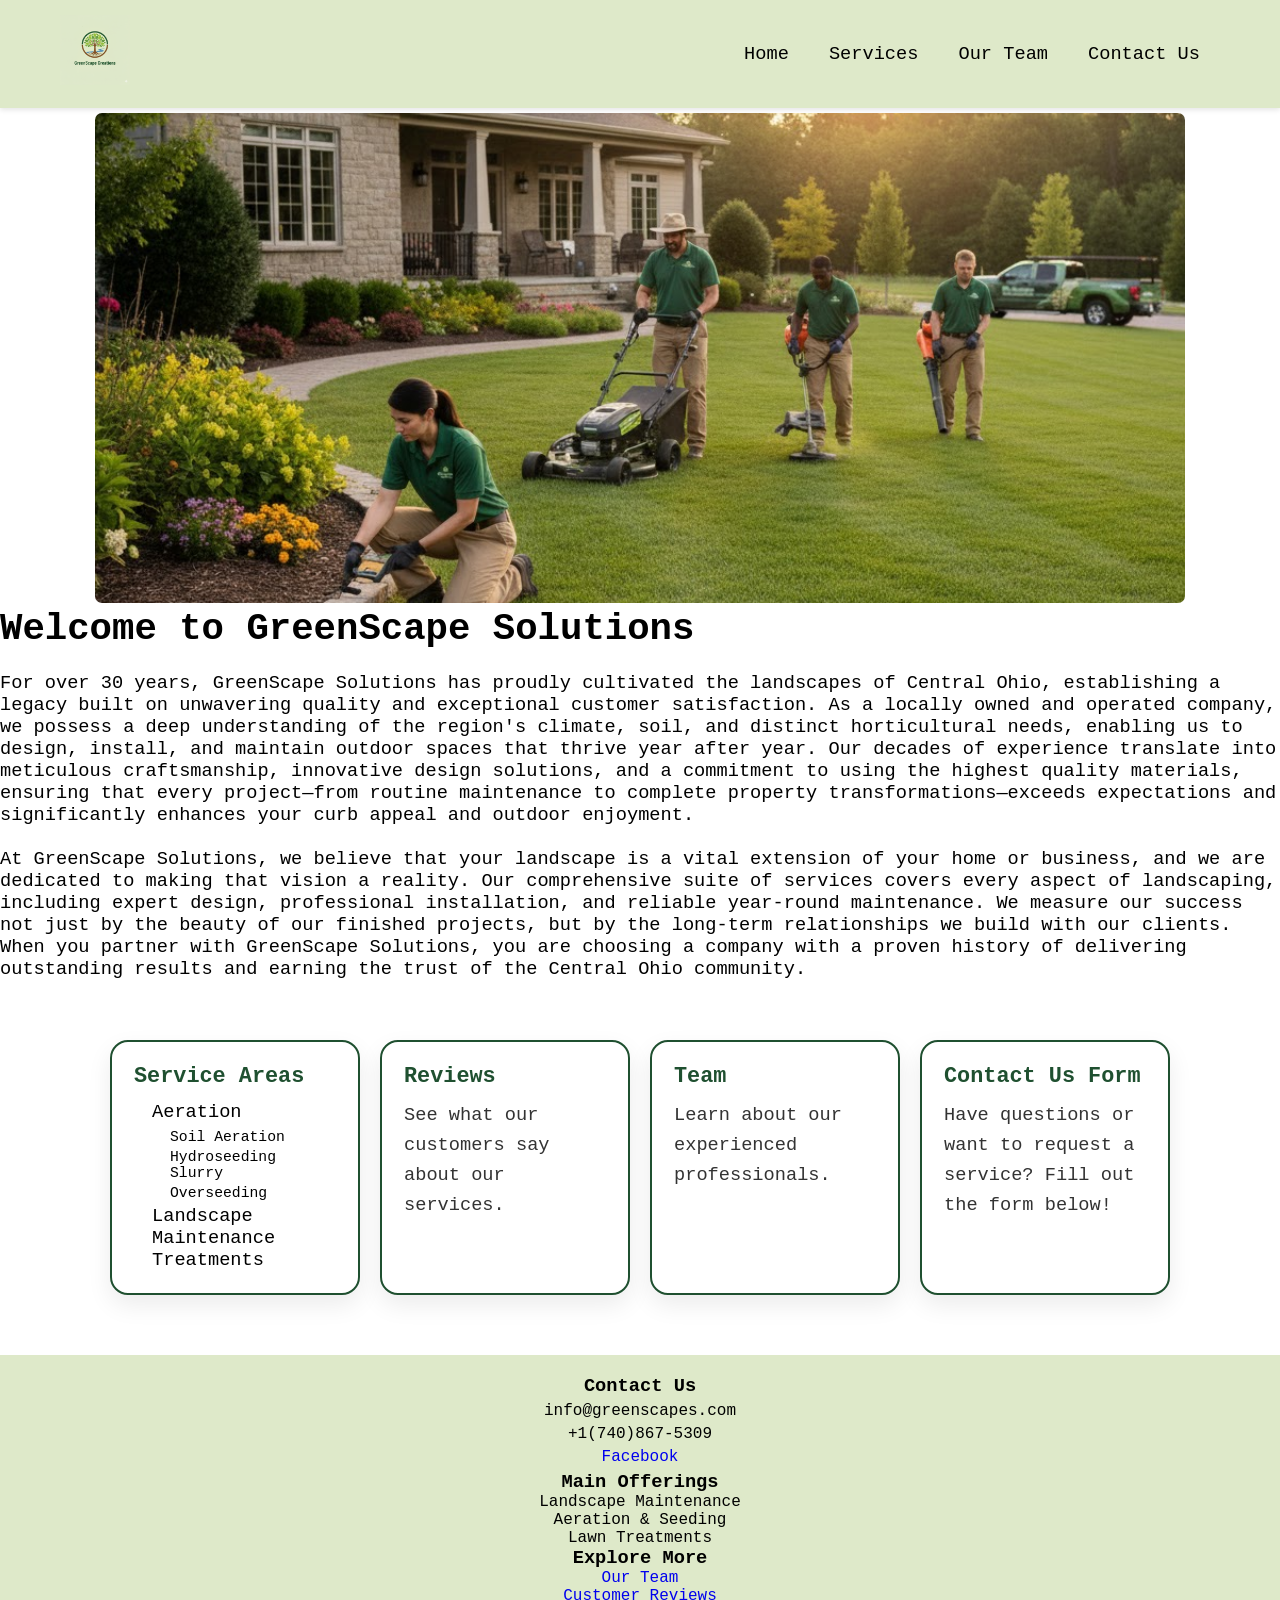
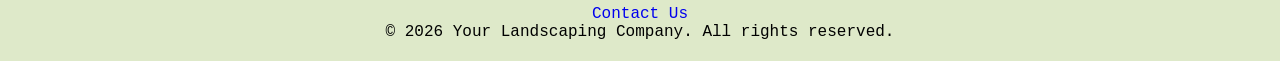
==== commit 1b59f788: "Footer changes" ====
--- a/index.html
+++ b/index.html
@@ -35,7 +35,6 @@
                     </ul>
                 </li>
                 <li><a href="team.html">Our Team</a></li>
-                <li><a href="reviews.html">Reviews</a></li>
                 <li><a href="contact.html">Contact Us</a></li>
             </ul>
         </nav>
@@ -43,29 +42,92 @@
 
     <img src="img/greenscape-intro.jpg" alt="GreenScape Introduction" class="intro-image-container">
 
-    <div class="intro-text-container">
-        <h1>Welcome to GreenScape Solutions</h1>
 
-        <p> For over 30 years, GreenScape Solutions has proudly cultivated the landscapes of Central Ohio, 
-        establishing a legacy built on unwavering quality and exceptional customer satisfaction. 
-        As a locally owned and operated company, we possess a deep understanding of the region's climate, soil,
-        and distinct horticultural needs, enabling us to design, install, and maintain outdoor spaces that thrive year after year. 
-        Our decades of experience translate into meticulous craftsmanship, innovative design solutions, 
-        and a commitment to using the highest quality materials, 
-        ensuring that every project—from routine maintenance to complete property transformations—exceeds expectations and 
-        significantly enhances your curb appeal and outdoor enjoyment.</p>
-        <br>
-        <p>At GreenScape Solutions, we believe that your landscape is a vital extension of your home or business, 
+    <h1>Welcome to GreenScape Solutions</h1>
+
+    <br>
+    <p> For over 30 years, GreenScape Solutions has proudly cultivated the landscapes of Central Ohio, 
+    establishing a legacy built on unwavering quality and exceptional customer satisfaction. 
+    As a locally owned and operated company, we possess a deep understanding of the region's climate, soil,
+     and distinct horticultural needs, enabling us to design, install, and maintain outdoor spaces that thrive year after year. 
+     Our decades of experience translate into meticulous craftsmanship, innovative design solutions, 
+     and a commitment to using the highest quality materials, 
+     ensuring that every project—from routine maintenance to complete property transformations—exceeds expectations and 
+     significantly enhances your curb appeal and outdoor enjoyment.
+    </p>
+    <br>
+    <p> At GreenScape Solutions, we believe that your landscape is a vital extension of your home or business, 
         and we are dedicated to making that vision a reality. Our comprehensive suite of services covers every aspect of landscaping, 
         including expert design, professional installation, and reliable year-round maintenance. 
         We measure our success not just by the beauty of our finished projects, but by the long-term relationships we build with our 
         clients. When you partner with GreenScape Solutions, you are choosing a company with a proven history of delivering outstanding 
         results and earning the trust of the Central Ohio community.</p>
+
+    <section class="info-boxes">
+        <div class="info-box-grid">
+            <article class="info-box">
+                <h3>Service Areas</h3>
+                <ul>
+                    <li>
+                        Aeration
+                        <ul class="sub-list">
+                            <li>Soil Aeration</li>
+                            <li>Hydroseeding Slurry</li>
+                            <li>Overseeding</li>
+                        </ul>
+                    </li>
+                    <li>Landscape Maintenance</li>
+                    <li>Treatments</li>
+                </ul>
+            </article>
+            <article class="info-box">
+                <h3>Reviews</h3>
+                <p>See what our customers say about our services.</p>
+            </article>
+            <article class="info-box">
+                <h3>Team</h3>
+                <p>Learn about our experienced professionals.</p>
+            </article>
+            <article class="info-box">
+                <h3>Contact Us Form</h3>
+                <p>Have questions or want to request a service? Fill out the form below!</p>
+            </article>
+        </div>
+    </section>
+
+    <footer class="site-footer">
+  <div class="footer-container">
+    
+    <div class="footer-column">
+      <h3>Contact Us</h3>
+      <p>info@greenscapes.com</p>
+      <p>+1(740)867-5309</p>
+      <p><a href="https://facebook.dacc-appdev.com/">Facebook</a></p>
     </div>
-    <footer class="site-footer">
-        <p><img src="img/GreenScape Solutions Logo.png" alt="GreenScape Solutions Logo" class="footer-logo">GreenScape Solutions | FaceBook Link: <a href="https://facebook.dacc-appdev.com/ " class="footer-link"> Our FaceBook</a>| +1(740)867-5309 | info@greenscape.com</p>
-        <p>&copy; 2026 GreenScape Solutions. All rights reserved.</p>
-    </footer>
+
+    <div class="footer-column">
+      <h3>Main Offerings</h3>
+      <ul>
+        <li>Landscape Maintenance</li>
+        <li>Aeration & Seeding</li>
+        <li>Lawn Treatments</li>
+      </ul>
+    </div>
+
+    <div class="footer-column">
+      <h3>Explore More</h3>
+      <ul>
+        <li><a href="#">Our Team</a></li>
+        <li><a href="#">Customer Reviews</a></li>
+        <li><a href="#">Contact Us</a></li>
+      </ul>
+    </div>
+
+  </div>
+  <div class="footer-bottom">
+    &copy; 2026 Your Landscaping Company. All rights reserved.
+  </div>
+</footer>
 
 </body>
 </html>
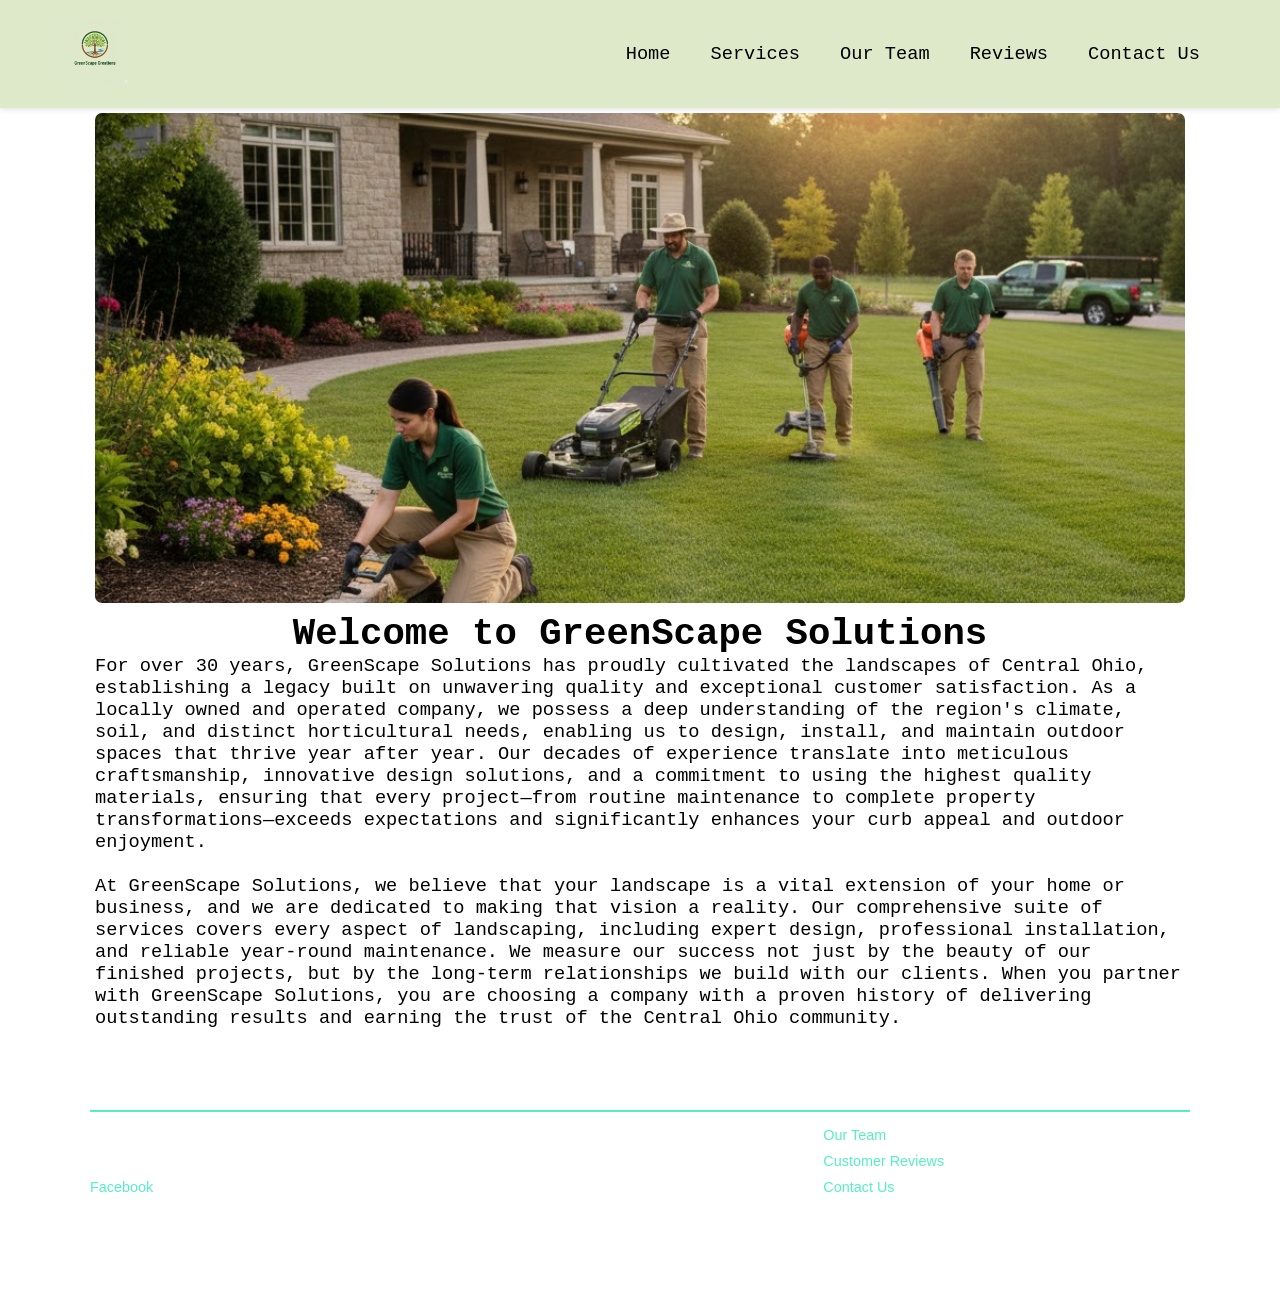
==== commit df092b61: "new changes" ====
--- a/index.html
+++ b/index.html
@@ -35,6 +35,7 @@
                     </ul>
                 </li>
                 <li><a href="team.html">Our Team</a></li>
+                <li><a href="reviews.html">Reviews</a></li>
                 <li><a href="contact.html">Contact Us</a></li>
             </ul>
         </nav>
@@ -42,59 +43,25 @@
 
     <img src="img/greenscape-intro.jpg" alt="GreenScape Introduction" class="intro-image-container">
 
+    <div class="intro-text-container">
+        <h1>Welcome to GreenScape Solutions</h1>
 
-    <h1>Welcome to GreenScape Solutions</h1>
-
-    <br>
-    <p> For over 30 years, GreenScape Solutions has proudly cultivated the landscapes of Central Ohio, 
-    establishing a legacy built on unwavering quality and exceptional customer satisfaction. 
-    As a locally owned and operated company, we possess a deep understanding of the region's climate, soil,
-     and distinct horticultural needs, enabling us to design, install, and maintain outdoor spaces that thrive year after year. 
-     Our decades of experience translate into meticulous craftsmanship, innovative design solutions, 
-     and a commitment to using the highest quality materials, 
-     ensuring that every project—from routine maintenance to complete property transformations—exceeds expectations and 
-     significantly enhances your curb appeal and outdoor enjoyment.
-    </p>
-    <br>
-    <p> At GreenScape Solutions, we believe that your landscape is a vital extension of your home or business, 
+        <p> For over 30 years, GreenScape Solutions has proudly cultivated the landscapes of Central Ohio, 
+        establishing a legacy built on unwavering quality and exceptional customer satisfaction. 
+        As a locally owned and operated company, we possess a deep understanding of the region's climate, soil,
+        and distinct horticultural needs, enabling us to design, install, and maintain outdoor spaces that thrive year after year. 
+        Our decades of experience translate into meticulous craftsmanship, innovative design solutions, 
+        and a commitment to using the highest quality materials, 
+        ensuring that every project—from routine maintenance to complete property transformations—exceeds expectations and 
+        significantly enhances your curb appeal and outdoor enjoyment.</p>
+        <br>
+        <p>At GreenScape Solutions, we believe that your landscape is a vital extension of your home or business, 
         and we are dedicated to making that vision a reality. Our comprehensive suite of services covers every aspect of landscaping, 
         including expert design, professional installation, and reliable year-round maintenance. 
         We measure our success not just by the beauty of our finished projects, but by the long-term relationships we build with our 
         clients. When you partner with GreenScape Solutions, you are choosing a company with a proven history of delivering outstanding 
         results and earning the trust of the Central Ohio community.</p>
-
-    <section class="info-boxes">
-        <div class="info-box-grid">
-            <article class="info-box">
-                <h3>Service Areas</h3>
-                <ul>
-                    <li>
-                        Aeration
-                        <ul class="sub-list">
-                            <li>Soil Aeration</li>
-                            <li>Hydroseeding Slurry</li>
-                            <li>Overseeding</li>
-                        </ul>
-                    </li>
-                    <li>Landscape Maintenance</li>
-                    <li>Treatments</li>
-                </ul>
-            </article>
-            <article class="info-box">
-                <h3>Reviews</h3>
-                <p>See what our customers say about our services.</p>
-            </article>
-            <article class="info-box">
-                <h3>Team</h3>
-                <p>Learn about our experienced professionals.</p>
-            </article>
-            <article class="info-box">
-                <h3>Contact Us Form</h3>
-                <p>Have questions or want to request a service? Fill out the form below!</p>
-            </article>
-        </div>
-    </section>
-
+    </div>
     <footer class="site-footer">
   <div class="footer-container">
     
--- a/scripts/style.css
+++ b/scripts/style.css
@@ -27,6 +27,9 @@
 #logo{ 
     height: 70px;
 }
+<<<<<<< HEAD
+
+=======
 
 /* ============================================
    FOOTER STYLES - Site footer appearance
@@ -64,6 +67,7 @@
     display: flex;
     flex-direction: column;
 }
+>>>>>>> 3e0b4bdd3ae66ed65b5b7867fa5f430e56188839
 
 /* Ensures body takes minimum full viewport height */
 body {
@@ -72,7 +76,56 @@
 
 /* Pushes footer to bottom of flex container */
 .site-footer {
+<<<<<<< HEAD
+  background-color: #2d3436; /* Dark professional grey */
+  color: #ffffff;
+  padding: 40px 20px;
+  font-family: sans-serif;
+}
+
+.footer-container {
+  display: flex;
+  justify-content: space-around;
+  flex-wrap: wrap;
+  max-width: 1100px;
+  margin: 0 auto;
+}
+
+.footer-column {
+  flex: 1;
+  min-width: 200px;
+  margin-bottom: 20px;
+}
+
+.footer-column h3 {
+  border-bottom: 2px solid #55efc4; /* Accent color */
+  padding-bottom: 10px;
+  margin-bottom: 15px;
+}
+
+.footer-column ul {
+  list-style: none;
+  padding: 0;
+}
+
+.footer-column li, .footer-column p {
+  margin-bottom: 10px;
+  font-size: 0.9rem;
+}
+
+.footer-column a {
+  color: #55efc4;
+  text-decoration: none;
+}
+
+.footer-bottom {
+  text-align: center;
+  margin-top: 30px;
+  font-size: 0.8rem;
+  opacity: 0.7;
+=======
     margin-top: auto;
+>>>>>>> 3e0b4bdd3ae66ed65b5b7867fa5f430e56188839
 }
 
 /* ============================================
@@ -586,3 +639,4 @@
         flex: 0 0 100%;
     }
 }
+
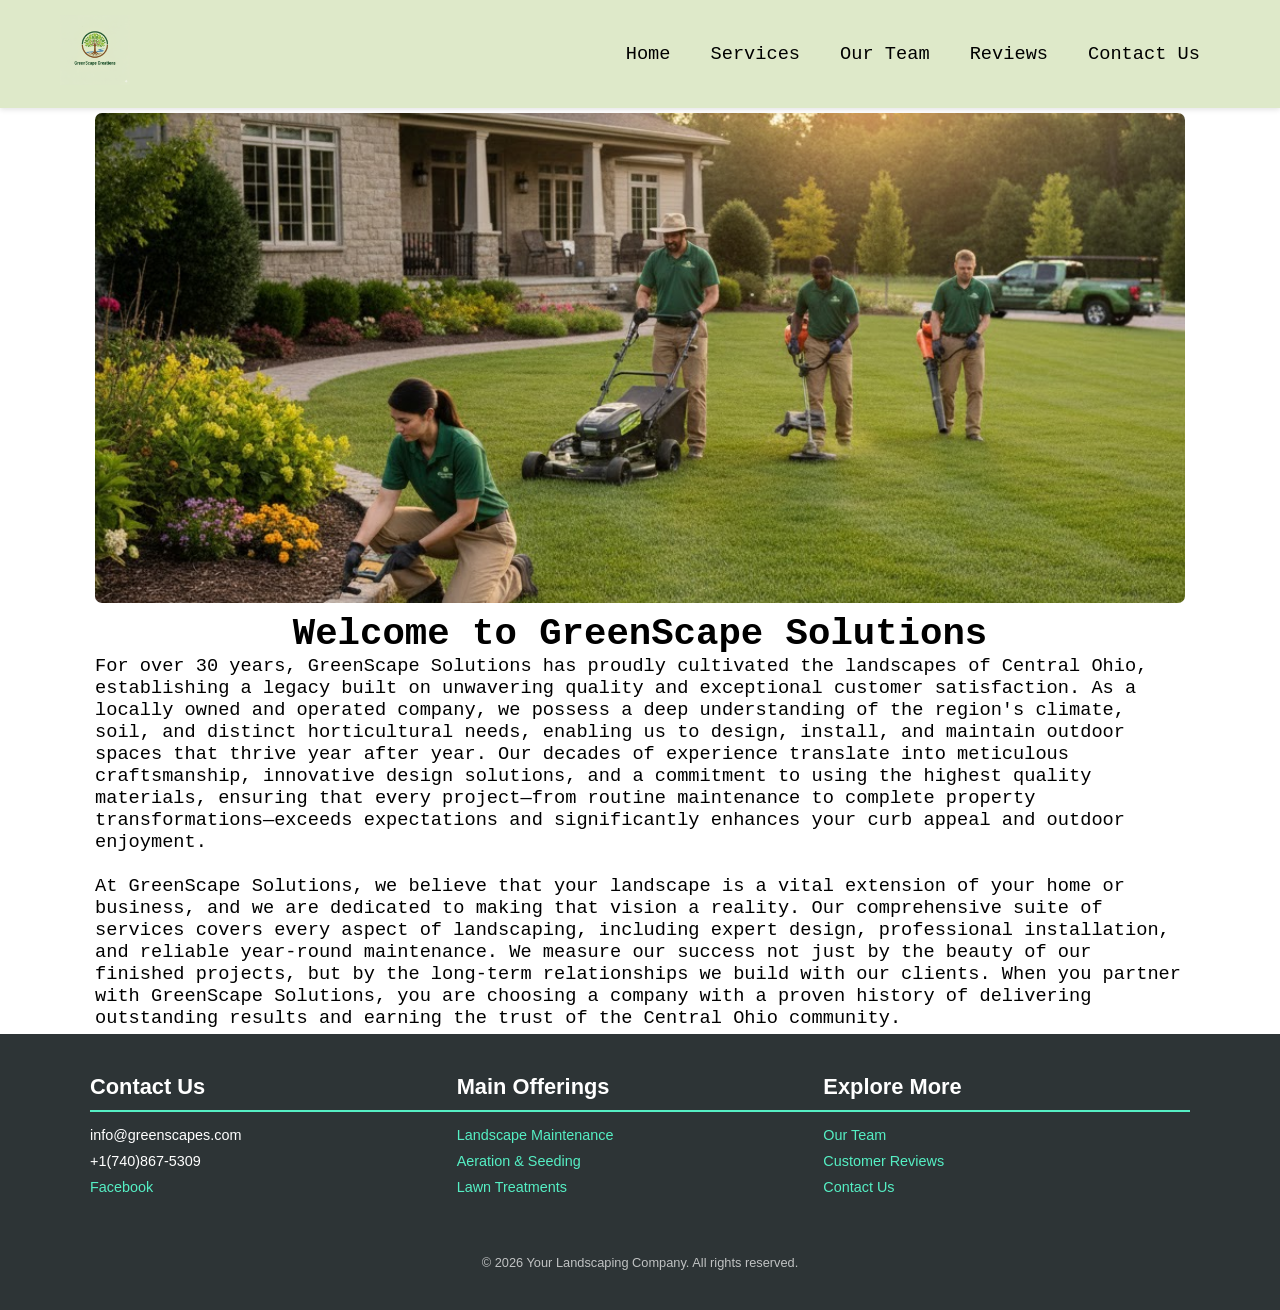
==== commit def2dd5a: "links" ====
--- a/index.html
+++ b/index.html
@@ -75,18 +75,18 @@
     <div class="footer-column">
       <h3>Main Offerings</h3>
       <ul>
-        <li>Landscape Maintenance</li>
-        <li>Aeration & Seeding</li>
-        <li>Lawn Treatments</li>
+        <li><a href="landscape-maintenace.html">Landscape Maintenance</a></li>
+        <li><a href="aeration.html">Aeration & Seeding</a></li>
+        <li><a href="treatment.html">Lawn Treatments</a></li>
       </ul>
     </div>
 
     <div class="footer-column">
       <h3>Explore More</h3>
       <ul>
-        <li><a href="#">Our Team</a></li>
-        <li><a href="#">Customer Reviews</a></li>
-        <li><a href="#">Contact Us</a></li>
+        <li><a href="team.html">Our Team</a></li>
+        <li><a href="reviews.html">Customer Reviews</a></li>
+        <li><a href="quote.html">Contact Us</a></li>
       </ul>
     </div>
 
--- a/scripts/style.css
+++ b/scripts/style.css
@@ -27,47 +27,6 @@
 #logo{ 
     height: 70px;
 }
-<<<<<<< HEAD
-
-=======
-
-/* ============================================
-   FOOTER STYLES - Site footer appearance
-   ============================================ */
-.site-footer {
-    background-color: #DEE9C9;
-    color: rgb(0, 0, 0);
-    text-align: center;
-    padding: 20px 10px;
-    margin-top: 40px;
-    font-size: 12pt;
-    clear: both;
-}
-
-/* Footer paragraph spacing */
-.site-footer p {
-    margin: 5px 0;
-}
-
-/* Footer logo sizing and alignment */
-.footer-logo {
-    width: 100px;
-    height: auto;
-    vertical-align: middle;
-    margin-right: 10px;
-}
-
-/* ============================================
-   LAYOUT - Flexbox page structure
-   ============================================ */
-/* Makes body and html fill viewport height */
-html, body {
-    height: 100%;
-    margin: 0;
-    display: flex;
-    flex-direction: column;
-}
->>>>>>> 3e0b4bdd3ae66ed65b5b7867fa5f430e56188839
 
 /* Ensures body takes minimum full viewport height */
 body {
@@ -76,7 +35,6 @@
 
 /* Pushes footer to bottom of flex container */
 .site-footer {
-<<<<<<< HEAD
   background-color: #2d3436; /* Dark professional grey */
   color: #ffffff;
   padding: 40px 20px;
@@ -123,9 +81,6 @@
   margin-top: 30px;
   font-size: 0.8rem;
   opacity: 0.7;
-=======
-    margin-top: auto;
->>>>>>> 3e0b4bdd3ae66ed65b5b7867fa5f430e56188839
 }
 
 /* ============================================
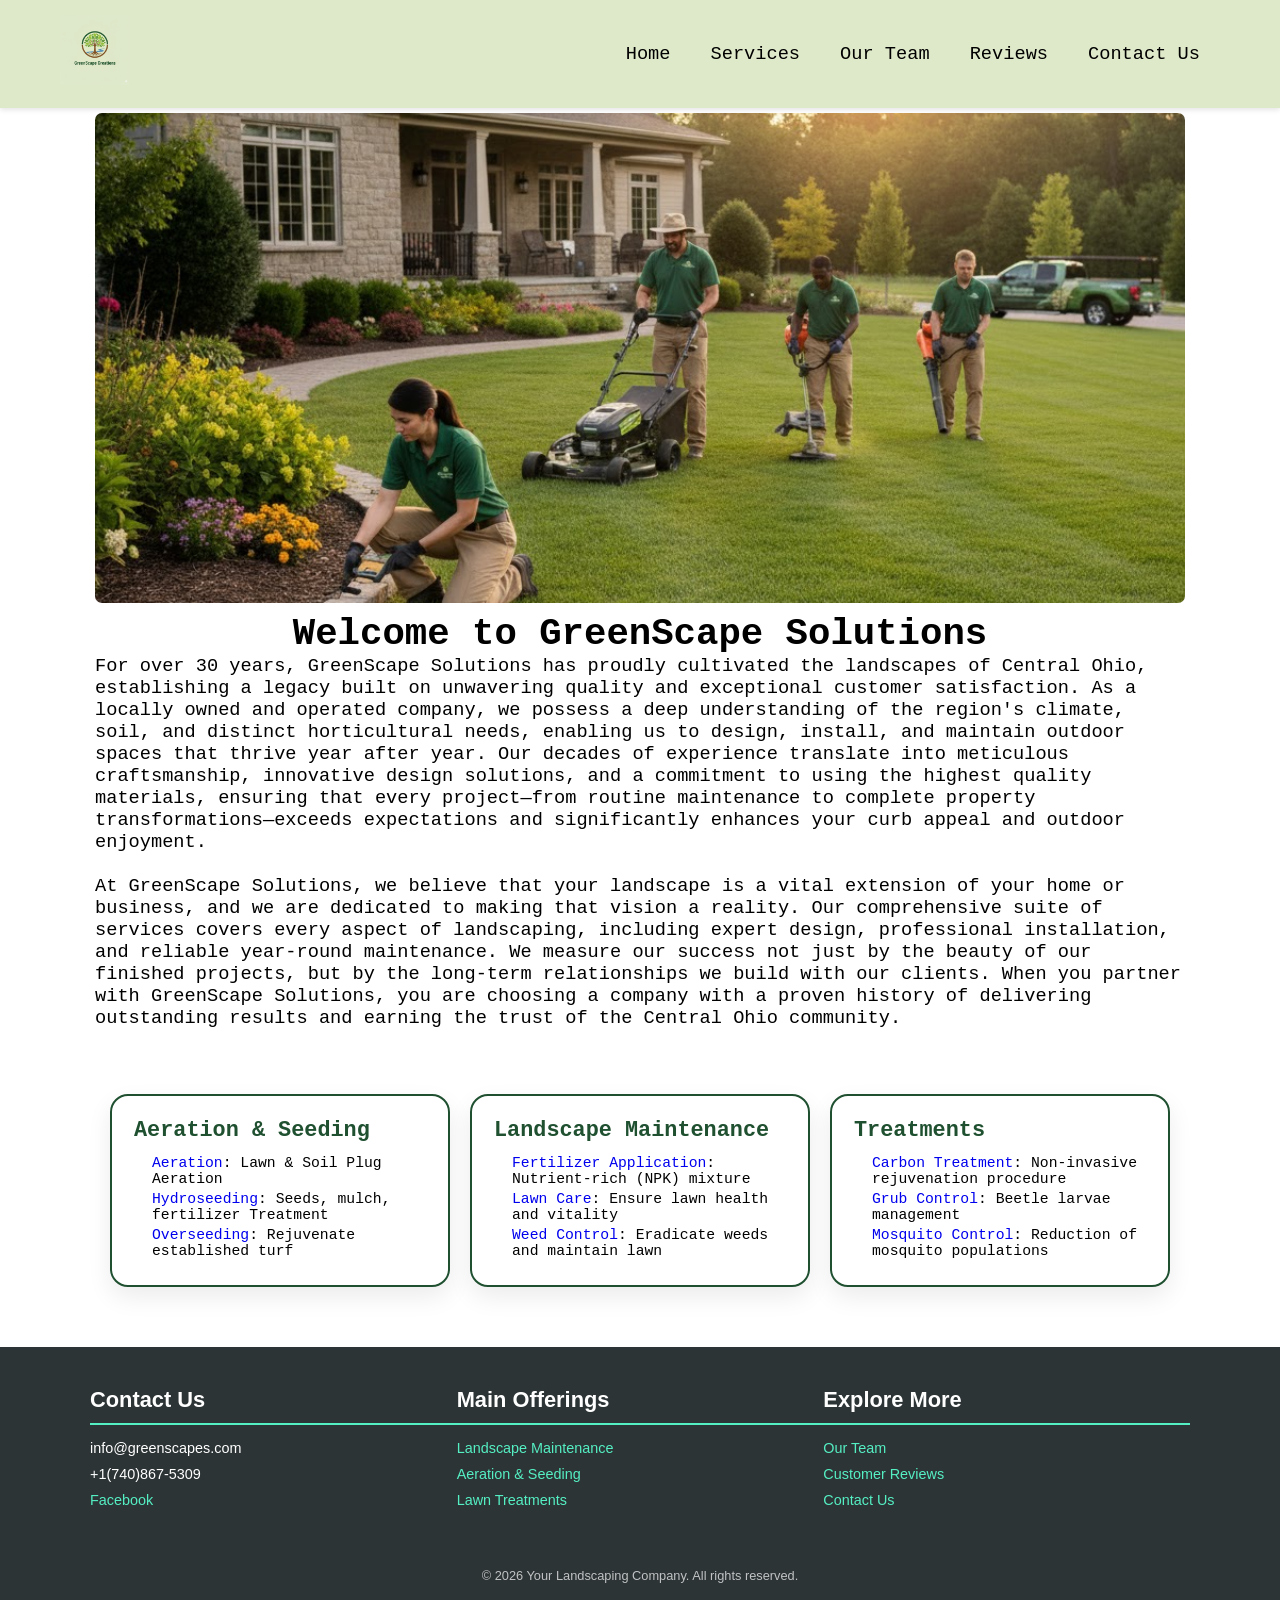
==== commit d2f9aa08: "update" ====
--- a/index.html
+++ b/index.html
@@ -36,7 +36,7 @@
                 </li>
                 <li><a href="team.html">Our Team</a></li>
                 <li><a href="reviews.html">Reviews</a></li>
-                <li><a href="contact.html">Contact Us</a></li>
+                <li><a href="quote.html">Contact Us</a></li>
             </ul>
         </nav>
     </header>
@@ -62,6 +62,37 @@
         clients. When you partner with GreenScape Solutions, you are choosing a company with a proven history of delivering outstanding 
         results and earning the trust of the Central Ohio community.</p>
     </div>
+
+    <section class="info-boxes">
+
+        <div class="info-box-grid">
+            <div class="info-box">
+                <h3>Aeration & Seeding</h3>
+                <ul class="sub-list">
+                    <li><a href="aeration.html#aeration">Aeration</a>: Lawn & Soil Plug Aeration</li>
+                    <li><a href="aeration.html#hydroseeding">Hydroseeding</a>: Seeds, mulch, fertilizer Treatment</li>
+                    <li><a href="aeration.html#overseeding">Overseeding</a>: Rejuvenate established turf</li>
+                </ul>
+            </div>
+            <div class="info-box">
+                <h3>Landscape Maintenance</h3>
+                <ul class="sub-list">
+                    <li><a href="landscape-maintenace.html#fertilizer-application">Fertilizer Application</a>: Nutrient-rich (NPK) mixture</li>
+                    <li><a href="landscape-maintenace.html#lawn-care">Lawn Care</a>: Ensure lawn health and vitality</li>
+                    <li><a href="landscape-maintenace.html#weed-control">Weed Control</a>: Eradicate weeds and maintain lawn</li>
+                </ul>
+            </div>
+            <div class="info-box">
+                <h3>Treatments</h3>
+                <ul class="sub-list">
+                    <li><a href="treatment.html#carbon-treatment">Carbon Treatment</a>: Non-invasive rejuvenation procedure</li>
+                    <li><a href="treatment.html#grub-control">Grub Control</a>: Beetle larvae management</li>
+                    <li><a href="treatment.html#mosquito-control">Mosquito Control</a>: Reduction of mosquito populations</li>
+                </ul>
+            </div>
+        </div>
+    </section>
+
     <footer class="site-footer">
   <div class="footer-container">
     
--- a/scripts/style.css
+++ b/scripts/style.css
@@ -13,6 +13,33 @@
     margin: 0 auto;
     text-align: center;
     padding: 20px;
+}
+
+/* Reviews section - left align text */
+.reviews {
+    text-align: left;
+}
+
+/* Review image row styling */
+.review-images {
+    display: flex;
+    flex-wrap: wrap;
+    gap: 20px;
+    margin-top: 20px;
+}
+
+.review-images img {
+    width: 100%;
+    max-width: 360px;
+    height: auto;
+    border-radius: 12px;
+    box-shadow: 0 8px 20px rgba(46, 125, 50, 0.15);
+}
+
+@media (max-width: 768px) {
+    .review-images {
+        flex-direction: column;
+    }
 }
 
 /* Intro image display settings */
@@ -112,7 +139,7 @@
 /* Grid layout for info boxes - 4 columns on desktop */
 .info-box-grid {
     display: grid;
-    grid-template-columns: repeat(4, minmax(220px, 1fr));
+    grid-template-columns: repeat(3, 1fr);
     gap: 20px;
 }
 
@@ -503,6 +530,26 @@
     padding: 0 20px 40px 20px;
 }
 
+/* Zigzag reviews in service layout */
+.service-main .service-section {
+    width: 92%;
+    max-width: 900px;
+    margin: 0 0 40px 0;
+}
+
+.service-main .service-section:nth-of-type(even) {
+    width: 82%;
+    margin-left: auto;
+}
+
+@media (max-width: 900px) {
+    .service-main .service-section {
+        width: 100%;
+        margin-left: auto;
+        margin-right: auto;
+    }
+}
+
 /* Individual service item block */
 .service-item {
     margin-bottom: 50px;
